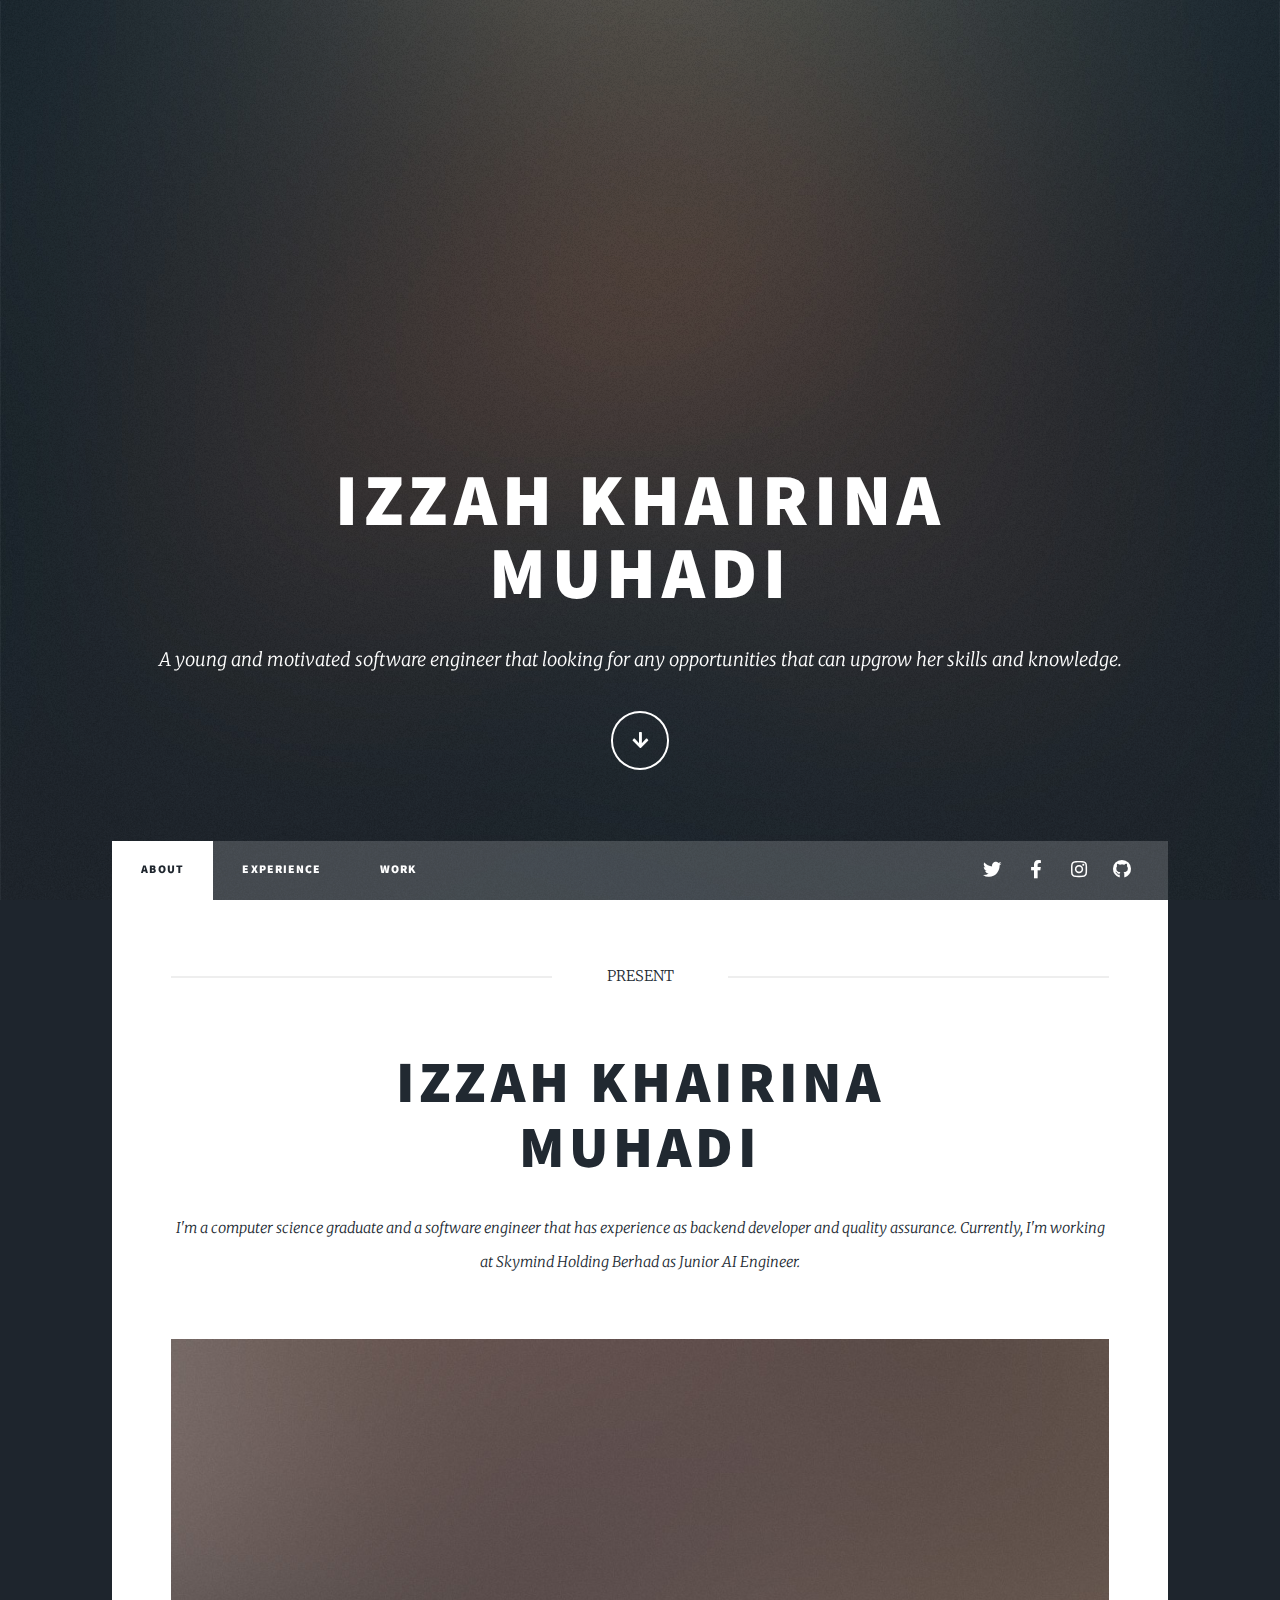
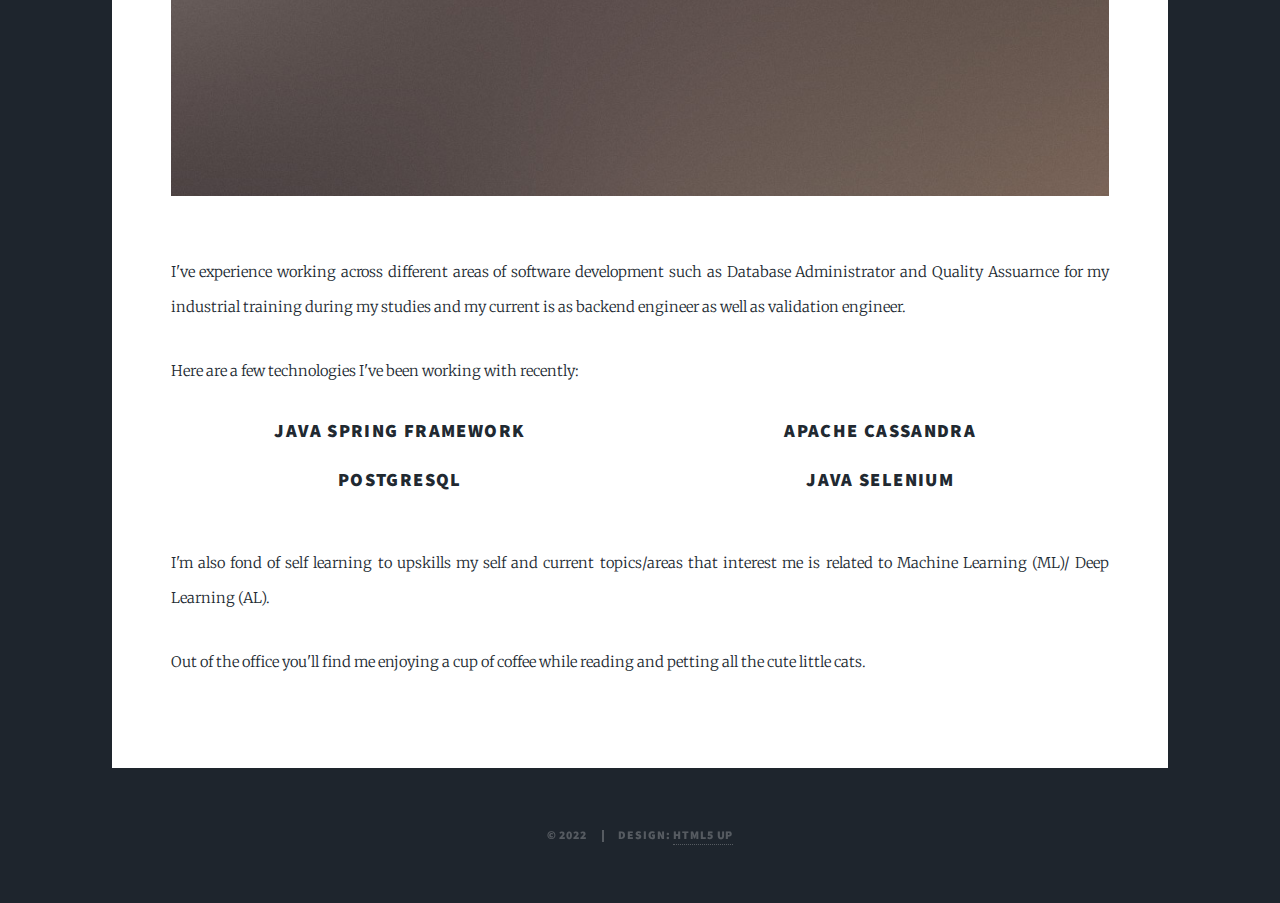
==== index.html @ 68023bc4 "Initial commit" ====
<!DOCTYPE HTML>
<!--
	Massively by HTML5 UP
	html5up.net | @ajlkn
	Free for personal and commercial use under the CCA 3.0 license (html5up.net/license)
-->
<html>
	<head>
		<title>Massively by HTML5 UP</title>
		<meta charset="utf-8" />
		<meta name="viewport" content="width=device-width, initial-scale=1, user-scalable=no" />
		<link rel="stylesheet" href="assets/css/main.css" />
		<noscript><link rel="stylesheet" href="assets/css/noscript.css" /></noscript>
	</head>
	<body class="is-preload">

		<!-- Wrapper -->
			<div id="wrapper" class="fade-in">

				<!-- Intro -->
					<div id="intro">
						<h1>Izzah Khairina<br />
						Muhadi</h1>
						<p>A young and motivated software engineer that looking for any opportunities that can upgrow her skills and knowledge.</p>
						<ul class="actions">
							<li><a href="#header" class="button icon solid solo fa-arrow-down scrolly">Continue</a></li>
						</ul>
					</div>

				<!-- Header -->
					<header id="header">
						<a href="index.html" class="logo">ABOUT ME</a>
					</header>

				<!-- Nav -->
					<nav id="nav">
						<ul class="links">
							<li class="active"><a href="index.html">ABOUT</a></li>
							<li><a href="generic.html">EXPERIENCE</a></li>
							<li><a href="elements.html">WORK</a></li>
						</ul>
						<ul class="icons">
							<li><a href="#" class="icon brands fa-twitter"><span class="label">Twitter</span></a></li>
							<li><a href="#" class="icon brands fa-facebook-f"><span class="label">Facebook</span></a></li>
							<li><a href="#" class="icon brands fa-instagram"><span class="label">Instagram</span></a></li>
							<li><a href="#" class="icon brands fa-github"><span class="label">GitHub</span></a></li>
						</ul>
					</nav>

				<!-- Main -->
					<div id="main">

						<!-- Featured Post -->
							<article class="post featured">
								<header class="major">
									<span class="date">PRESENT</span>
									<h2><a href="#">Izzah Khairina<br />
									Muhadi</a></h2>
									<p>I'm a computer science graduate and a software engineer that has experience as backend developer and quality assurance. Currently, 
										I'm working at Skymind Holding Berhad as Junior AI Engineer.</p>
								</header>
								<a href="#" class="image main"><img src="images/pic01.jpg" alt="" /></a>
								<p>I've experience working across different areas of software development such as Database Administrator and Quality Assuarnce for my industrial training during my studies and my current is as backend engineer as well as 
									validation engineer. </p>
								<p>Here are a few technologies I've been working with recently:
									<div class="row">
										<div class="col-6 col-12-small">
											<h3>Java Spring Framework</h3>											
											<h3>PostgreSql</h3>
										</div>
										<div class="col-6 col-12-small">
											<h3>Apache Cassandra</h3>					
											<h3>Java Selenium</h3>
										</div>
									</div>
									
								</p>
								<p>I'm also fond of self learning to upskills my self and current topics/areas that interest me is related to Machine Learning (ML)/ Deep Learning (AL).</p>
								<p>Out of the office you'll find me enjoying a cup of coffee while reading and petting all the cute little cats.</p>
								<!-- <ul class="actions special">
									<li><a href="#" class="button large">Full Story</a></li>
								</ul> -->
							</article>

						<!-- Posts -->
							<!-- <section class="posts">
								<article>
									<header>
										<span class="date">April 24, 2017</span>
										<h2><a href="#">Sed magna<br />
										ipsum faucibus</a></h2>
									</header>
									<a href="#" class="image fit"><img src="images/pic02.jpg" alt="" /></a>
									<p>Donec eget ex magna. Interdum et malesuada fames ac ante ipsum primis in faucibus. Pellentesque venenatis dolor imperdiet dolor mattis sagittis magna etiam.</p>
									<ul class="actions special">
										<li><a href="#" class="button">Full Story</a></li>
									</ul>
								</article>
								<article>
									<header>
										<span class="date">April 22, 2017</span>
										<h2><a href="#">Primis eget<br />
										imperdiet lorem</a></h2>
									</header>
									<a href="#" class="image fit"><img src="images/pic03.jpg" alt="" /></a>
									<p>Donec eget ex magna. Interdum et malesuada fames ac ante ipsum primis in faucibus. Pellentesque venenatis dolor imperdiet dolor mattis sagittis magna etiam.</p>
									<ul class="actions special">
										<li><a href="#" class="button">Full Story</a></li>
									</ul>
								</article>
								<article>
									<header>
										<span class="date">April 18, 2017</span>
										<h2><a href="#">Ante mattis<br />
										interdum dolor</a></h2>
									</header>
									<a href="#" class="image fit"><img src="images/pic04.jpg" alt="" /></a>
									<p>Donec eget ex magna. Interdum et malesuada fames ac ante ipsum primis in faucibus. Pellentesque venenatis dolor imperdiet dolor mattis sagittis magna etiam.</p>
									<ul class="actions special">
										<li><a href="#" class="button">Full Story</a></li>
									</ul>
								</article>
								<article>
									<header>
										<span class="date">April 14, 2017</span>
										<h2><a href="#">Tempus sed<br />
										nulla imperdiet</a></h2>
									</header>
									<a href="#" class="image fit"><img src="images/pic05.jpg" alt="" /></a>
									<p>Donec eget ex magna. Interdum et malesuada fames ac ante ipsum primis in faucibus. Pellentesque venenatis dolor imperdiet dolor mattis sagittis magna etiam.</p>
									<ul class="actions special">
										<li><a href="#" class="button">Full Story</a></li>
									</ul>
								</article>
								<article>
									<header>
										<span class="date">April 11, 2017</span>
										<h2><a href="#">Odio magna<br />
										sed consectetur</a></h2>
									</header>
									<a href="#" class="image fit"><img src="images/pic06.jpg" alt="" /></a>
									<p>Donec eget ex magna. Interdum et malesuada fames ac ante ipsum primis in faucibus. Pellentesque venenatis dolor imperdiet dolor mattis sagittis magna etiam.</p>
									<ul class="actions special">
										<li><a href="#" class="button">Full Story</a></li>
									</ul>
								</article>
								<article>
									<header>
										<span class="date">April 7, 2017</span>
										<h2><a href="#">Augue lorem<br />
										primis vestibulum</a></h2>
									</header>
									<a href="#" class="image fit"><img src="images/pic07.jpg" alt="" /></a>
									<p>Donec eget ex magna. Interdum et malesuada fames ac ante ipsum primis in faucibus. Pellentesque venenatis dolor imperdiet dolor mattis sagittis magna etiam.</p>
									<ul class="actions special">
										<li><a href="#" class="button">Full Story</a></li>
									</ul>
								</article>
							</section> -->

							

					</div>

				<!-- Footer -->
					<!-- <footer id="footer">
						<section>
							<form method="post" action="#">
								<div class="fields">
									<div class="field">
										<label for="name">Name</label>
										<input type="text" name="name" id="name" />
									</div>
									<div class="field">
										<label for="email">Email</label>
										<input type="text" name="email" id="email" />
									</div>
									<div class="field">
										<label for="message">Message</label>
										<textarea name="message" id="message" rows="3"></textarea>
									</div>
								</div>
								<ul class="actions">
									<li><input type="submit" value="Send Message" /></li>
								</ul>
							</form>
						</section>
						<section class="split contact">
							<section class="alt">
								<h3>Address</h3>
								<p>1234 Somewhere Road #87257<br />
								Nashville, TN 00000-0000</p>
							</section>
							<section>
								<h3>Phone</h3>
								<p><a href="#">(000) 000-0000</a></p>
							</section>
							<section>
								<h3>Email</h3>
								<p><a href="#">info@untitled.tld</a></p>
							</section>
							<section>
								<h3>Social</h3>
								<ul class="icons alt">
									<li><a href="#" class="icon brands alt fa-twitter"><span class="label">Twitter</span></a></li>
									<li><a href="#" class="icon brands alt fa-facebook-f"><span class="label">Facebook</span></a></li>
									<li><a href="#" class="icon brands alt fa-instagram"><span class="label">Instagram</span></a></li>
									<li><a href="#" class="icon brands alt fa-github"><span class="label">GitHub</span></a></li>
								</ul>
							</section>
						</section>
					</footer> -->

				<!-- Copyright -->
					<div id="copyright">
						<ul><li>&copy; 2022</li><li>Design: <a href="https://html5up.net">HTML5 UP</a></li></ul>
					</div>

			</div>

		<!-- Scripts -->
			<script src="assets/js/jquery.min.js"></script>
			<script src="assets/js/jquery.scrollex.min.js"></script>
			<script src="assets/js/jquery.scrolly.min.js"></script>
			<script src="assets/js/browser.min.js"></script>
			<script src="assets/js/breakpoints.min.js"></script>
			<script src="assets/js/util.js"></script>
			<script src="assets/js/main.js"></script>

	</body>
</html>
---- assets/css/main.css ----
@import url(fontawesome-all.min.css);
@import url("https://fonts.googleapis.com/css?family=Merriweather:300,700,300italic,700italic|Source+Sans+Pro:900");

/*
	Massively by HTML5 UP
	html5up.net | @ajlkn
	Free for personal and commercial use under the CCA 3.0 license (html5up.net/license)
*/

html, body, div, span, applet, object,
iframe, h1, h2, h3, h4, h5, h6, p, blockquote,
pre, a, abbr, acronym, address, big, cite,
code, del, dfn, em, img, ins, kbd, q, s, samp,
small, strike, strong, sub, sup, tt, var, b,
u, i, center, dl, dt, dd, ol, ul, li, fieldset,
form, label, legend, table, caption, tbody,
tfoot, thead, tr, th, td, article, aside,
canvas, details, embed, figure, figcaption,
footer, header, hgroup, menu, nav, output, ruby,
section, summary, time, mark, audio, video {
	margin: 0;
	padding: 0;
	border: 0;
	font-size: 100%;
	font: inherit;
	vertical-align: baseline;}

article, aside, details, figcaption, figure,
footer, header, hgroup, menu, nav, section {
	display: block;}

body {
	line-height: 1;
}

ol, ul {
	list-style: none;
}

blockquote, q {
	quotes: none;
}

	blockquote:before, blockquote:after, q:before, q:after {
		content: '';
		content: none;
	}

table {
	border-collapse: collapse;
	border-spacing: 0;
}

body {
	-webkit-text-size-adjust: none;
}

mark {
	background-color: transparent;
	color: inherit;
}

input::-moz-focus-inner {
	border: 0;
	padding: 0;
}

input, select, textarea {
	-moz-appearance: none;
	-webkit-appearance: none;
	-ms-appearance: none;
	appearance: none;
}

/* Basic */

	@-ms-viewport {
		width: device-width;
	}

	body {
		-ms-overflow-style: scrollbar;
	}

	@media screen and (max-width: 480px) {

		html, body {
			min-width: 320px;
		}

	}

	html {
		box-sizing: border-box;
	}

	*, *:before, *:after {
		box-sizing: inherit;
	}

	body {
		background-color: #1e252d;
	}

		body.is-preload *, body.is-preload *:before, body.is-preload *:after {
			-moz-animation: none !important;
			-webkit-animation: none !important;
			-ms-animation: none !important;
			animation: none !important;
			-moz-transition: none !important;
			-webkit-transition: none !important;
			-ms-transition: none !important;
			transition: none !important;
		}

/* Type */

	html {
		font-size: 16pt;
	}

		@media screen and (max-width: 1680px) {

			html {
				font-size: 12pt;
			}

		}

		@media screen and (max-width: 1280px) {

			html {
				font-size: 11pt;
			}

		}

		@media screen and (max-width: 360px) {

			html {
				font-size: 10pt;
			}

		}

	body {
		color: #212931;
	}

	body, input, select, textarea {
		font-family: "Merriweather", Georgia, serif;
		font-weight: 300;
		font-size: 1rem;
		line-height: 2.375;
	}

	a {
		-moz-transition: color 0.2s ease-in-out, background-color 0.2s ease-in-out, border-color 0.2s ease-in-out, box-shadow 0.2s ease-in-out;
		-webkit-transition: color 0.2s ease-in-out, background-color 0.2s ease-in-out, border-color 0.2s ease-in-out, box-shadow 0.2s ease-in-out;
		-ms-transition: color 0.2s ease-in-out, background-color 0.2s ease-in-out, border-color 0.2s ease-in-out, box-shadow 0.2s ease-in-out;
		transition: color 0.2s ease-in-out, background-color 0.2s ease-in-out, border-color 0.2s ease-in-out, box-shadow 0.2s ease-in-out;
		border-bottom: dotted 1px;
		text-decoration: none;
	}

		a:hover {
			border-bottom-color: transparent;
		}

	strong, b {
		font-weight: 600;
	}

	em, i {
		font-style: italic;
	}

	p {
		text-align: justify;
		margin: 0 0 2rem 0;
	}

	h1, h2, h3, h4, h5, h6 {
		font-family: "Source Sans Pro", Helvetica, sans-serif;
		font-weight: 900;
		line-height: 1.5;
		letter-spacing: 0.075em;
		text-transform: uppercase;
		margin: 0 0 1rem 0;
	}

		h1 a, h2 a, h3 a, h4 a, h5 a, h6 a {
			border-bottom: 0;
			color: inherit;
			text-decoration: none;
		}

	h1 {
		font-size: 4rem;
		line-height: 1.1;
		margin: 0 0 2rem 0;
	}

	h2 {
		font-size: 1.75rem;
		line-height: 1.3;
		margin: 0 0 1.5rem 0;
	}

	h3 {
		font-size: 1.25rem;
		margin: 0 0 1.5rem 0;
	}

	h4 {
		font-size: 1rem;
	}

	h5 {
		font-size: 0.9rem;
	}

	h6 {
		font-size: 0.8rem;
	}

	sub {
		font-size: 0.8rem;
		position: relative;
		top: 0.5rem;
	}

	sup {
		font-size: 0.8rem;
		position: relative;
		top: -0.5rem;
	}

	blockquote {
		border-left: solid 4px;
		font-style: italic;
		margin: 0 0 2rem 0;
		padding: 0.5rem 0 0.5rem 2rem;
	}

	code {
		border: solid 2px;
		font-family: "Courier New", monospace;
		font-size: 0.9rem;
		margin: 0 0.25rem;
		padding: 0.25rem 0.65rem;
	}

	pre {
		-webkit-overflow-scrolling: touch;
		font-family: "Courier New", monospace;
		font-size: 0.9rem;
		margin: 0 0 2rem 0;
	}

		pre code {
			display: block;
			line-height: 1.75;
			padding: 1rem 1.5rem;
			overflow-x: auto;
		}

	hr {
		border: 0;
		border-bottom: solid 2px;
		margin: 3rem 0;
	}

		hr.major {
			margin: 5rem 0;
		}

	.align-left {
		text-align: left;
	}

	.align-center {
		text-align: center;
	}

	.align-right {
		text-align: right;
	}

	input, select, textarea {
		color: #212931;
	}

	a {
		color: #212931;
		border-bottom-color: rgba(33, 41, 49, 0.5);
	}

		a:hover {
			border-bottom-color: transparent;
			color: #18bfef !important;
		}

	strong, b {
		color: #212931;
	}

	h1, h2, h3, h4, h5, h6 {
		color: #212931;
	}

	blockquote {
		border-left-color: #eeeeee;
	}

	code {
		background: rgba(220, 220, 220, 0.25);
		border-color: #eeeeee;
	}

	hr {
		border-bottom-color: #eeeeee;
	}

/* Row */

	.row {
		display: flex;
		flex-wrap: wrap;
		box-sizing: border-box;
		align-items: stretch;
	}

		.row > * {
			box-sizing: border-box;
		}

		.row.gtr-uniform > * > :last-child {
			margin-bottom: 0;
		}

		.row.aln-left {
			justify-content: flex-start;
		}

		.row.aln-center {
			justify-content: center;
		}

		.row.aln-right {
			justify-content: flex-end;
		}

		.row.aln-top {
			align-items: flex-start;
		}

		.row.aln-middle {
			align-items: center;
		}

		.row.aln-bottom {
			align-items: flex-end;
		}

		.row > .imp {
			order: -1;
		}

		.row > .col-1 {
			width: 8.33333%;
		}

		.row > .off-1 {
			margin-left: 8.33333%;
		}

		.row > .col-2 {
			width: 16.66667%;
		}

		.row > .off-2 {
			margin-left: 16.66667%;
		}

		.row > .col-3 {
			width: 25%;
		}

		.row > .off-3 {
			margin-left: 25%;
		}

		.row > .col-4 {
			width: 33.33333%;
		}

		.row > .off-4 {
			margin-left: 33.33333%;
		}

		.row > .col-5 {
			width: 41.66667%;
		}

		.row > .off-5 {
			margin-left: 41.66667%;
		}

		.row > .col-6 {
			width: 50%;
		}

		.row > .off-6 {
			margin-left: 50%;
		}

		.row > .col-7 {
			width: 58.33333%;
		}

		.row > .off-7 {
			margin-left: 58.33333%;
		}

		.row > .col-8 {
			width: 66.66667%;
		}

		.row > .off-8 {
			margin-left: 66.66667%;
		}

		.row > .col-9 {
			width: 75%;
		}

		.row > .off-9 {
			margin-left: 75%;
		}

		.row > .col-10 {
			width: 83.33333%;
		}

		.row > .off-10 {
			margin-left: 83.33333%;
		}

		.row > .col-11 {
			width: 91.66667%;
		}

		.row > .off-11 {
			margin-left: 91.66667%;
		}

		.row > .col-12 {
			width: 100%;
		}

		.row > .off-12 {
			margin-left: 100%;
		}

		.row.gtr-0 {
			margin-top: 0;
			margin-left: 0rem;
		}

			.row.gtr-0 > * {
				padding: 0 0 0 0rem;
			}

			.row.gtr-0.gtr-uniform {
				margin-top: 0rem;
			}

				.row.gtr-0.gtr-uniform > * {
					padding-top: 0rem;
				}

		.row.gtr-25 {
			margin-top: 0;
			margin-left: -0.375rem;
		}

			.row.gtr-25 > * {
				padding: 0 0 0 0.375rem;
			}

			.row.gtr-25.gtr-uniform {
				margin-top: -0.375rem;
			}

				.row.gtr-25.gtr-uniform > * {
					padding-top: 0.375rem;
				}

		.row.gtr-50 {
			margin-top: 0;
			margin-left: -0.75rem;
		}

			.row.gtr-50 > * {
				padding: 0 0 0 0.75rem;
			}

			.row.gtr-50.gtr-uniform {
				margin-top: -0.75rem;
			}

				.row.gtr-50.gtr-uniform > * {
					padding-top: 0.75rem;
				}

		.row {
			margin-top: 0;
			margin-left: -1.5rem;
		}

			.row > * {
				padding: 0 0 0 1.5rem;
			}

			.row.gtr-uniform {
				margin-top: -1.5rem;
			}

				.row.gtr-uniform > * {
					padding-top: 1.5rem;
				}

		.row.gtr-150 {
			margin-top: 0;
			margin-left: -2.25rem;
		}

			.row.gtr-150 > * {
				padding: 0 0 0 2.25rem;
			}

			.row.gtr-150.gtr-uniform {
				margin-top: -2.25rem;
			}

				.row.gtr-150.gtr-uniform > * {
					padding-top: 2.25rem;
				}

		.row.gtr-200 {
			margin-top: 0;
			margin-left: -3rem;
		}

			.row.gtr-200 > * {
				padding: 0 0 0 3rem;
			}

			.row.gtr-200.gtr-uniform {
				margin-top: -3rem;
			}

				.row.gtr-200.gtr-uniform > * {
					padding-top: 3rem;
				}

		@media screen and (max-width: 1680px) {

			.row {
				display: flex;
				flex-wrap: wrap;
				box-sizing: border-box;
				align-items: stretch;
			}

				.row > * {
					box-sizing: border-box;
				}

				.row.gtr-uniform > * > :last-child {
					margin-bottom: 0;
				}

				.row.aln-left {
					justify-content: flex-start;
				}

				.row.aln-center {
					justify-content: center;
				}

				.row.aln-right {
					justify-content: flex-end;
				}

				.row.aln-top {
					align-items: flex-start;
				}

				.row.aln-middle {
					align-items: center;
				}

				.row.aln-bottom {
					align-items: flex-end;
				}

				.row > .imp-xlarge {
					order: -1;
				}

				.row > .col-1-xlarge {
					width: 8.33333%;
				}

				.row > .off-1-xlarge {
					margin-left: 8.33333%;
				}

				.row > .col-2-xlarge {
					width: 16.66667%;
				}

				.row > .off-2-xlarge {
					margin-left: 16.66667%;
				}

				.row > .col-3-xlarge {
					width: 25%;
				}

				.row > .off-3-xlarge {
					margin-left: 25%;
				}

				.row > .col-4-xlarge {
					width: 33.33333%;
				}

				.row > .off-4-xlarge {
					margin-left: 33.33333%;
				}

				.row > .col-5-xlarge {
					width: 41.66667%;
				}

				.row > .off-5-xlarge {
					margin-left: 41.66667%;
				}

				.row > .col-6-xlarge {
					width: 50%;
				}

				.row > .off-6-xlarge {
					margin-left: 50%;
				}

				.row > .col-7-xlarge {
					width: 58.33333%;
				}

				.row > .off-7-xlarge {
					margin-left: 58.33333%;
				}

				.row > .col-8-xlarge {
					width: 66.66667%;
				}

				.row > .off-8-xlarge {
					margin-left: 66.66667%;
				}

				.row > .col-9-xlarge {
					width: 75%;
				}

				.row > .off-9-xlarge {
					margin-left: 75%;
				}

				.row > .col-10-xlarge {
					width: 83.33333%;
				}

				.row > .off-10-xlarge {
					margin-left: 83.33333%;
				}

				.row > .col-11-xlarge {
					width: 91.66667%;
				}

				.row > .off-11-xlarge {
					margin-left: 91.66667%;
				}

				.row > .col-12-xlarge {
					width: 100%;
				}

				.row > .off-12-xlarge {
					margin-left: 100%;
				}

				.row.gtr-0 {
					margin-top: 0;
					margin-left: 0rem;
				}

					.row.gtr-0 > * {
						padding: 0 0 0 0rem;
					}

					.row.gtr-0.gtr-uniform {
						margin-top: 0rem;
					}

						.row.gtr-0.gtr-uniform > * {
							padding-top: 0rem;
						}

				.row.gtr-25 {
					margin-top: 0;
					margin-left: -0.375rem;
				}

					.row.gtr-25 > * {
						padding: 0 0 0 0.375rem;
					}

					.row.gtr-25.gtr-uniform {
						margin-top: -0.375rem;
					}

						.row.gtr-25.gtr-uniform > * {
							padding-top: 0.375rem;
						}

				.row.gtr-50 {
					margin-top: 0;
					margin-left: -0.75rem;
				}

					.row.gtr-50 > * {
						padding: 0 0 0 0.75rem;
					}

					.row.gtr-50.gtr-uniform {
						margin-top: -0.75rem;
					}

						.row.gtr-50.gtr-uniform > * {
							padding-top: 0.75rem;
						}

				.row {
					margin-top: 0;
					margin-left: -1.5rem;
				}

					.row > * {
						padding: 0 0 0 1.5rem;
					}

					.row.gtr-uniform {
						margin-top: -1.5rem;
					}

						.row.gtr-uniform > * {
							padding-top: 1.5rem;
						}

				.row.gtr-150 {
					margin-top: 0;
					margin-left: -2.25rem;
				}

					.row.gtr-150 > * {
						padding: 0 0 0 2.25rem;
					}

					.row.gtr-150.gtr-uniform {
						margin-top: -2.25rem;
					}

						.row.gtr-150.gtr-uniform > * {
							padding-top: 2.25rem;
						}

				.row.gtr-200 {
					margin-top: 0;
					margin-left: -3rem;
				}

					.row.gtr-200 > * {
						padding: 0 0 0 3rem;
					}

					.row.gtr-200.gtr-uniform {
						margin-top: -3rem;
					}

						.row.gtr-200.gtr-uniform > * {
							padding-top: 3rem;
						}

		}

		@media screen and (max-width: 1280px) {

			.row {
				display: flex;
				flex-wrap: wrap;
				box-sizing: border-box;
				align-items: stretch;
			}

				.row > * {
					box-sizing: border-box;
				}

				.row.gtr-uniform > * > :last-child {
					margin-bottom: 0;
				}

				.row.aln-left {
					justify-content: flex-start;
				}

				.row.aln-center {
					justify-content: center;
				}

				.row.aln-right {
					justify-content: flex-end;
				}

				.row.aln-top {
					align-items: flex-start;
				}

				.row.aln-middle {
					align-items: center;
				}

				.row.aln-bottom {
					align-items: flex-end;
				}

				.row > .imp-large {
					order: -1;
				}

				.row > .col-1-large {
					width: 8.33333%;
				}

				.row > .off-1-large {
					margin-left: 8.33333%;
				}

				.row > .col-2-large {
					width: 16.66667%;
				}

				.row > .off-2-large {
					margin-left: 16.66667%;
				}

				.row > .col-3-large {
					width: 25%;
				}

				.row > .off-3-large {
					margin-left: 25%;
				}

				.row > .col-4-large {
					width: 33.33333%;
				}

				.row > .off-4-large {
					margin-left: 33.33333%;
				}

				.row > .col-5-large {
					width: 41.66667%;
				}

				.row > .off-5-large {
					margin-left: 41.66667%;
				}

				.row > .col-6-large {
					width: 50%;
				}

				.row > .off-6-large {
					margin-left: 50%;
				}

				.row > .col-7-large {
					width: 58.33333%;
				}

				.row > .off-7-large {
					margin-left: 58.33333%;
				}

				.row > .col-8-large {
					width: 66.66667%;
				}

				.row > .off-8-large {
					margin-left: 66.66667%;
				}

				.row > .col-9-large {
					width: 75%;
				}

				.row > .off-9-large {
					margin-left: 75%;
				}

				.row > .col-10-large {
					width: 83.33333%;
				}

				.row > .off-10-large {
					margin-left: 83.33333%;
				}

				.row > .col-11-large {
					width: 91.66667%;
				}

				.row > .off-11-large {
					margin-left: 91.66667%;
				}

				.row > .col-12-large {
					width: 100%;
				}

				.row > .off-12-large {
					margin-left: 100%;
				}

				.row.gtr-0 {
					margin-top: 0;
					margin-left: 0rem;
				}

					.row.gtr-0 > * {
						padding: 0 0 0 0rem;
					}

					.row.gtr-0.gtr-uniform {
						margin-top: 0rem;
					}

						.row.gtr-0.gtr-uniform > * {
							padding-top: 0rem;
						}

				.row.gtr-25 {
					margin-top: 0;
					margin-left: -0.375rem;
				}

					.row.gtr-25 > * {
						padding: 0 0 0 0.375rem;
					}

					.row.gtr-25.gtr-uniform {
						margin-top: -0.375rem;
					}

						.row.gtr-25.gtr-uniform > * {
							padding-top: 0.375rem;
						}

				.row.gtr-50 {
					margin-top: 0;
					margin-left: -0.75rem;
				}

					.row.gtr-50 > * {
						padding: 0 0 0 0.75rem;
					}

					.row.gtr-50.gtr-uniform {
						margin-top: -0.75rem;
					}

						.row.gtr-50.gtr-uniform > * {
							padding-top: 0.75rem;
						}

				.row {
					margin-top: 0;
					margin-left: -1.5rem;
				}

					.row > * {
						padding: 0 0 0 1.5rem;
					}

					.row.gtr-uniform {
						margin-top: -1.5rem;
					}

						.row.gtr-uniform > * {
							padding-top: 1.5rem;
						}

				.row.gtr-150 {
					margin-top: 0;
					margin-left: -2.25rem;
				}

					.row.gtr-150 > * {
						padding: 0 0 0 2.25rem;
					}

					.row.gtr-150.gtr-uniform {
						margin-top: -2.25rem;
					}

						.row.gtr-150.gtr-uniform > * {
							padding-top: 2.25rem;
						}

				.row.gtr-200 {
					margin-top: 0;
					margin-left: -3rem;
				}

					.row.gtr-200 > * {
						padding: 0 0 0 3rem;
					}

					.row.gtr-200.gtr-uniform {
						margin-top: -3rem;
					}

						.row.gtr-200.gtr-uniform > * {
							padding-top: 3rem;
						}

		}

		@media screen and (max-width: 980px) {

			.row {
				display: flex;
				flex-wrap: wrap;
				box-sizing: border-box;
				align-items: stretch;
			}

				.row > * {
					box-sizing: border-box;
				}

				.row.gtr-uniform > * > :last-child {
					margin-bottom: 0;
				}

				.row.aln-left {
					justify-content: flex-start;
				}

				.row.aln-center {
					justify-content: center;
				}

				.row.aln-right {
					justify-content: flex-end;
				}

				.row.aln-top {
					align-items: flex-start;
				}

				.row.aln-middle {
					align-items: center;
				}

				.row.aln-bottom {
					align-items: flex-end;
				}

				.row > .imp-medium {
					order: -1;
				}

				.row > .col-1-medium {
					width: 8.33333%;
				}

				.row > .off-1-medium {
					margin-left: 8.33333%;
				}

				.row > .col-2-medium {
					width: 16.66667%;
				}

				.row > .off-2-medium {
					margin-left: 16.66667%;
				}

				.row > .col-3-medium {
					width: 25%;
				}

				.row > .off-3-medium {
					margin-left: 25%;
				}

				.row > .col-4-medium {
					width: 33.33333%;
				}

				.row > .off-4-medium {
					margin-left: 33.33333%;
				}

				.row > .col-5-medium {
					width: 41.66667%;
				}

				.row > .off-5-medium {
					margin-left: 41.66667%;
				}

				.row > .col-6-medium {
					width: 50%;
				}

				.row > .off-6-medium {
					margin-left: 50%;
				}

				.row > .col-7-medium {
					width: 58.33333%;
				}

				.row > .off-7-medium {
					margin-left: 58.33333%;
				}

				.row > .col-8-medium {
					width: 66.66667%;
				}

				.row > .off-8-medium {
					margin-left: 66.66667%;
				}

				.row > .col-9-medium {
					width: 75%;
				}

				.row > .off-9-medium {
					margin-left: 75%;
				}

				.row > .col-10-medium {
					width: 83.33333%;
				}

				.row > .off-10-medium {
					margin-left: 83.33333%;
				}

				.row > .col-11-medium {
					width: 91.66667%;
				}

				.row > .off-11-medium {
					margin-left: 91.66667%;
				}

				.row > .col-12-medium {
					width: 100%;
				}

				.row > .off-12-medium {
					margin-left: 100%;
				}

				.row.gtr-0 {
					margin-top: 0;
					margin-left: 0rem;
				}

					.row.gtr-0 > * {
						padding: 0 0 0 0rem;
					}

					.row.gtr-0.gtr-uniform {
						margin-top: 0rem;
					}

						.row.gtr-0.gtr-uniform > * {
							padding-top: 0rem;
						}

				.row.gtr-25 {
					margin-top: 0;
					margin-left: -0.375rem;
				}

					.row.gtr-25 > * {
						padding: 0 0 0 0.375rem;
					}

					.row.gtr-25.gtr-uniform {
						margin-top: -0.375rem;
					}

						.row.gtr-25.gtr-uniform > * {
							padding-top: 0.375rem;
						}

				.row.gtr-50 {
					margin-top: 0;
					margin-left: -0.75rem;
				}

					.row.gtr-50 > * {
						padding: 0 0 0 0.75rem;
					}

					.row.gtr-50.gtr-uniform {
						margin-top: -0.75rem;
					}

						.row.gtr-50.gtr-uniform > * {
							padding-top: 0.75rem;
						}

				.row {
					margin-top: 0;
					margin-left: -1.5rem;
				}

					.row > * {
						padding: 0 0 0 1.5rem;
					}

					.row.gtr-uniform {
						margin-top: -1.5rem;
					}

						.row.gtr-uniform > * {
							padding-top: 1.5rem;
						}

				.row.gtr-150 {
					margin-top: 0;
					margin-left: -2.25rem;
				}

					.row.gtr-150 > * {
						padding: 0 0 0 2.25rem;
					}

					.row.gtr-150.gtr-uniform {
						margin-top: -2.25rem;
					}

						.row.gtr-150.gtr-uniform > * {
							padding-top: 2.25rem;
						}

				.row.gtr-200 {
					margin-top: 0;
					margin-left: -3rem;
				}

					.row.gtr-200 > * {
						padding: 0 0 0 3rem;
					}

					.row.gtr-200.gtr-uniform {
						margin-top: -3rem;
					}

						.row.gtr-200.gtr-uniform > * {
							padding-top: 3rem;
						}

		}

		@media screen and (max-width: 736px) {

			.row {
				display: flex;
				flex-wrap: wrap;
				box-sizing: border-box;
				align-items: stretch;
			}

				.row > * {
					box-sizing: border-box;
				}

				.row.gtr-uniform > * > :last-child {
					margin-bottom: 0;
				}

				.row.aln-left {
					justify-content: flex-start;
				}

				.row.aln-center {
					justify-content: center;
				}

				.row.aln-right {
					justify-content: flex-end;
				}

				.row.aln-top {
					align-items: flex-start;
				}

				.row.aln-middle {
					align-items: center;
				}

				.row.aln-bottom {
					align-items: flex-end;
				}

				.row > .imp-small {
					order: -1;
				}

				.row > .col-1-small {
					width: 8.33333%;
				}

				.row > .off-1-small {
					margin-left: 8.33333%;
				}

				.row > .col-2-small {
					width: 16.66667%;
				}

				.row > .off-2-small {
					margin-left: 16.66667%;
				}

				.row > .col-3-small {
					width: 25%;
				}

				.row > .off-3-small {
					margin-left: 25%;
				}

				.row > .col-4-small {
					width: 33.33333%;
				}

				.row > .off-4-small {
					margin-left: 33.33333%;
				}

				.row > .col-5-small {
					width: 41.66667%;
				}

				.row > .off-5-small {
					margin-left: 41.66667%;
				}

				.row > .col-6-small {
					width: 50%;
				}

				.row > .off-6-small {
					margin-left: 50%;
				}

				.row > .col-7-small {
					width: 58.33333%;
				}

				.row > .off-7-small {
					margin-left: 58.33333%;
				}

				.row > .col-8-small {
					width: 66.66667%;
				}

				.row > .off-8-small {
					margin-left: 66.66667%;
				}

				.row > .col-9-small {
					width: 75%;
				}

				.row > .off-9-small {
					margin-left: 75%;
				}

				.row > .col-10-small {
					width: 83.33333%;
				}

				.row > .off-10-small {
					margin-left: 83.33333%;
				}

				.row > .col-11-small {
					width: 91.66667%;
				}

				.row > .off-11-small {
					margin-left: 91.66667%;
				}

				.row > .col-12-small {
					width: 100%;
				}

				.row > .off-12-small {
					margin-left: 100%;
				}

				.row.gtr-0 {
					margin-top: 0;
					margin-left: 0rem;
				}

					.row.gtr-0 > * {
						padding: 0 0 0 0rem;
					}

					.row.gtr-0.gtr-uniform {
						margin-top: 0rem;
					}

						.row.gtr-0.gtr-uniform > * {
							padding-top: 0rem;
						}

				.row.gtr-25 {
					margin-top: 0;
					margin-left: -0.375rem;
				}

					.row.gtr-25 > * {
						padding: 0 0 0 0.375rem;
					}

					.row.gtr-25.gtr-uniform {
						margin-top: -0.375rem;
					}

						.row.gtr-25.gtr-uniform > * {
							padding-top: 0.375rem;
						}

				.row.gtr-50 {
					margin-top: 0;
					margin-left: -0.75rem;
				}

					.row.gtr-50 > * {
						padding: 0 0 0 0.75rem;
					}

					.row.gtr-50.gtr-uniform {
						margin-top: -0.75rem;
					}

						.row.gtr-50.gtr-uniform > * {
							padding-top: 0.75rem;
						}

				.row {
					margin-top: 0;
					margin-left: -1.5rem;
				}

					.row > * {
						padding: 0 0 0 1.5rem;
					}

					.row.gtr-uniform {
						margin-top: -1.5rem;
					}

						.row.gtr-uniform > * {
							padding-top: 1.5rem;
						}

				.row.gtr-150 {
					margin-top: 0;
					margin-left: -2.25rem;
				}

					.row.gtr-150 > * {
						padding: 0 0 0 2.25rem;
					}

					.row.gtr-150.gtr-uniform {
						margin-top: -2.25rem;
					}

						.row.gtr-150.gtr-uniform > * {
							padding-top: 2.25rem;
						}

				.row.gtr-200 {
					margin-top: 0;
					margin-left: -3rem;
				}

					.row.gtr-200 > * {
						padding: 0 0 0 3rem;
					}

					.row.gtr-200.gtr-uniform {
						margin-top: -3rem;
					}

						.row.gtr-200.gtr-uniform > * {
							padding-top: 3rem;
						}

		}

		@media screen and (max-width: 480px) {

			.row {
				display: flex;
				flex-wrap: wrap;
				box-sizing: border-box;
				align-items: stretch;
			}

				.row > * {
					box-sizing: border-box;
				}

				.row.gtr-uniform > * > :last-child {
					margin-bottom: 0;
				}

				.row.aln-left {
					justify-content: flex-start;
				}

				.row.aln-center {
					justify-content: center;
				}

				.row.aln-right {
					justify-content: flex-end;
				}

				.row.aln-top {
					align-items: flex-start;
				}

				.row.aln-middle {
					align-items: center;
				}

				.row.aln-bottom {
					align-items: flex-end;
				}

				.row > .imp-xsmall {
					order: -1;
				}

				.row > .col-1-xsmall {
					width: 8.33333%;
				}

				.row > .off-1-xsmall {
					margin-left: 8.33333%;
				}

				.row > .col-2-xsmall {
					width: 16.66667%;
				}

				.row > .off-2-xsmall {
					margin-left: 16.66667%;
				}

				.row > .col-3-xsmall {
					width: 25%;
				}

				.row > .off-3-xsmall {
					margin-left: 25%;
				}

				.row > .col-4-xsmall {
					width: 33.33333%;
				}

				.row > .off-4-xsmall {
					margin-left: 33.33333%;
				}

				.row > .col-5-xsmall {
					width: 41.66667%;
				}

				.row > .off-5-xsmall {
					margin-left: 41.66667%;
				}

				.row > .col-6-xsmall {
					width: 50%;
				}

				.row > .off-6-xsmall {
					margin-left: 50%;
				}

				.row > .col-7-xsmall {
					width: 58.33333%;
				}

				.row > .off-7-xsmall {
					margin-left: 58.33333%;
				}

				.row > .col-8-xsmall {
					width: 66.66667%;
				}

				.row > .off-8-xsmall {
					margin-left: 66.66667%;
				}

				.row > .col-9-xsmall {
					width: 75%;
				}

				.row > .off-9-xsmall {
					margin-left: 75%;
				}

				.row > .col-10-xsmall {
					width: 83.33333%;
				}

				.row > .off-10-xsmall {
					margin-left: 83.33333%;
				}

				.row > .col-11-xsmall {
					width: 91.66667%;
				}

				.row > .off-11-xsmall {
					margin-left: 91.66667%;
				}

				.row > .col-12-xsmall {
					width: 100%;
				}

				.row > .off-12-xsmall {
					margin-left: 100%;
				}

				.row.gtr-0 {
					margin-top: 0;
					margin-left: 0rem;
				}

					.row.gtr-0 > * {
						padding: 0 0 0 0rem;
					}

					.row.gtr-0.gtr-uniform {
						margin-top: 0rem;
					}

						.row.gtr-0.gtr-uniform > * {
							padding-top: 0rem;
						}

				.row.gtr-25 {
					margin-top: 0;
					margin-left: -0.375rem;
				}

					.row.gtr-25 > * {
						padding: 0 0 0 0.375rem;
					}

					.row.gtr-25.gtr-uniform {
						margin-top: -0.375rem;
					}

						.row.gtr-25.gtr-uniform > * {
							padding-top: 0.375rem;
						}

				.row.gtr-50 {
					margin-top: 0;
					margin-left: -0.75rem;
				}

					.row.gtr-50 > * {
						padding: 0 0 0 0.75rem;
					}

					.row.gtr-50.gtr-uniform {
						margin-top: -0.75rem;
					}

						.row.gtr-50.gtr-uniform > * {
							padding-top: 0.75rem;
						}

				.row {
					margin-top: 0;
					margin-left: -1.5rem;
				}

					.row > * {
						padding: 0 0 0 1.5rem;
					}

					.row.gtr-uniform {
						margin-top: -1.5rem;
					}

						.row.gtr-uniform > * {
							padding-top: 1.5rem;
						}

				.row.gtr-150 {
					margin-top: 0;
					margin-left: -2.25rem;
				}

					.row.gtr-150 > * {
						padding: 0 0 0 2.25rem;
					}

					.row.gtr-150.gtr-uniform {
						margin-top: -2.25rem;
					}

						.row.gtr-150.gtr-uniform > * {
							padding-top: 2.25rem;
						}

				.row.gtr-200 {
					margin-top: 0;
					margin-left: -3rem;
				}

					.row.gtr-200 > * {
						padding: 0 0 0 3rem;
					}

					.row.gtr-200.gtr-uniform {
						margin-top: -3rem;
					}

						.row.gtr-200.gtr-uniform > * {
							padding-top: 3rem;
						}

		}

		@media screen and (max-width: 360px) {

			.row {
				display: flex;
				flex-wrap: wrap;
				box-sizing: border-box;
				align-items: stretch;
			}

				.row > * {
					box-sizing: border-box;
				}

				.row.gtr-uniform > * > :last-child {
					margin-bottom: 0;
				}

				.row.aln-left {
					justify-content: flex-start;
				}

				.row.aln-center {
					justify-content: center;
				}

				.row.aln-right {
					justify-content: flex-end;
				}

				.row.aln-top {
					align-items: flex-start;
				}

				.row.aln-middle {
					align-items: center;
				}

				.row.aln-bottom {
					align-items: flex-end;
				}

				.row > .imp-xxsmall {
					order: -1;
				}

				.row > .col-1-xxsmall {
					width: 8.33333%;
				}

				.row > .off-1-xxsmall {
					margin-left: 8.33333%;
				}

				.row > .col-2-xxsmall {
					width: 16.66667%;
				}

				.row > .off-2-xxsmall {
					margin-left: 16.66667%;
				}

				.row > .col-3-xxsmall {
					width: 25%;
				}

				.row > .off-3-xxsmall {
					margin-left: 25%;
				}

				.row > .col-4-xxsmall {
					width: 33.33333%;
				}

				.row > .off-4-xxsmall {
					margin-left: 33.33333%;
				}

				.row > .col-5-xxsmall {
					width: 41.66667%;
				}

				.row > .off-5-xxsmall {
					margin-left: 41.66667%;
				}

				.row > .col-6-xxsmall {
					width: 50%;
				}

				.row > .off-6-xxsmall {
					margin-left: 50%;
				}

				.row > .col-7-xxsmall {
					width: 58.33333%;
				}

				.row > .off-7-xxsmall {
					margin-left: 58.33333%;
				}

				.row > .col-8-xxsmall {
					width: 66.66667%;
				}

				.row > .off-8-xxsmall {
					margin-left: 66.66667%;
				}

				.row > .col-9-xxsmall {
					width: 75%;
				}

				.row > .off-9-xxsmall {
					margin-left: 75%;
				}

				.row > .col-10-xxsmall {
					width: 83.33333%;
				}

				.row > .off-10-xxsmall {
					margin-left: 83.33333%;
				}

				.row > .col-11-xxsmall {
					width: 91.66667%;
				}

				.row > .off-11-xxsmall {
					margin-left: 91.66667%;
				}

				.row > .col-12-xxsmall {
					width: 100%;
				}

				.row > .off-12-xxsmall {
					margin-left: 100%;
				}

				.row.gtr-0 {
					margin-top: 0;
					margin-left: 0rem;
				}

					.row.gtr-0 > * {
						padding: 0 0 0 0rem;
					}

					.row.gtr-0.gtr-uniform {
						margin-top: 0rem;
					}

						.row.gtr-0.gtr-uniform > * {
							padding-top: 0rem;
						}

				.row.gtr-25 {
					margin-top: 0;
					margin-left: -0.375rem;
				}

					.row.gtr-25 > * {
						padding: 0 0 0 0.375rem;
					}

					.row.gtr-25.gtr-uniform {
						margin-top: -0.375rem;
					}

						.row.gtr-25.gtr-uniform > * {
							padding-top: 0.375rem;
						}

				.row.gtr-50 {
					margin-top: 0;
					margin-left: -0.75rem;
				}

					.row.gtr-50 > * {
						padding: 0 0 0 0.75rem;
					}

					.row.gtr-50.gtr-uniform {
						margin-top: -0.75rem;
					}

						.row.gtr-50.gtr-uniform > * {
							padding-top: 0.75rem;
						}

				.row {
					margin-top: 0;
					margin-left: -1.5rem;
				}

					.row > * {
						padding: 0 0 0 1.5rem;
					}

					.row.gtr-uniform {
						margin-top: -1.5rem;
					}

						.row.gtr-uniform > * {
							padding-top: 1.5rem;
						}

				.row.gtr-150 {
					margin-top: 0;
					margin-left: -2.25rem;
				}

					.row.gtr-150 > * {
						padding: 0 0 0 2.25rem;
					}

					.row.gtr-150.gtr-uniform {
						margin-top: -2.25rem;
					}

						.row.gtr-150.gtr-uniform > * {
							padding-top: 2.25rem;
						}

				.row.gtr-200 {
					margin-top: 0;
					margin-left: -3rem;
				}

					.row.gtr-200 > * {
						padding: 0 0 0 3rem;
					}

					.row.gtr-200.gtr-uniform {
						margin-top: -3rem;
					}

						.row.gtr-200.gtr-uniform > * {
							padding-top: 3rem;
						}

		}

/* Box */

	.box {
		border: solid 2px;
		margin-bottom: 2rem;
		padding: 1.5rem;
	}

		.box > :last-child,
		.box > :last-child > :last-child,
		.box > :last-child > :last-child > :last-child {
			margin-bottom: 0;
		}

		.box.alt {
			border: 0;
			border-radius: 0;
			padding: 0;
		}

	.box {
		border-color: #eeeeee;
	}

/* Button */

	input[type="submit"],
	input[type="reset"],
	input[type="button"],
	button,
	.button {
		-moz-appearance: none;
		-webkit-appearance: none;
		-ms-appearance: none;
		appearance: none;
		-moz-transition: background-color 0.2s ease-in-out, box-shadow 0.2s ease-in-out, color 0.2s ease-in-out;
		-webkit-transition: background-color 0.2s ease-in-out, box-shadow 0.2s ease-in-out, color 0.2s ease-in-out;
		-ms-transition: background-color 0.2s ease-in-out, box-shadow 0.2s ease-in-out, color 0.2s ease-in-out;
		transition: background-color 0.2s ease-in-out, box-shadow 0.2s ease-in-out, color 0.2s ease-in-out;
		border: 0;
		border-radius: 0;
		cursor: pointer;
		display: inline-block;
		font-family: "Source Sans Pro", Helvetica, sans-serif;
		font-size: 0.8rem;
		font-weight: 900;
		letter-spacing: 0.075em;
		height: 3rem;
		line-height: 3rem;
		padding: 0 2rem;
		text-align: center;
		text-decoration: none;
		text-transform: uppercase;
		white-space: nowrap;
	}

		input[type="submit"].icon:before,
		input[type="reset"].icon:before,
		input[type="button"].icon:before,
		button.icon:before,
		.button.icon:before {
			margin-right: 0.5rem;
		}

		input[type="submit"].icon.solo,
		input[type="reset"].icon.solo,
		input[type="button"].icon.solo,
		button.icon.solo,
		.button.icon.solo {
			position: relative;
			width: 4rem;
			height: 4rem;
			line-height: 4rem;
			border-radius: 4rem;
			text-indent: 4rem;
			overflow: hidden;
			padding: 0;
			white-space: nowrap;
		}

			input[type="submit"].icon.solo:before,
			input[type="reset"].icon.solo:before,
			input[type="button"].icon.solo:before,
			button.icon.solo:before,
			.button.icon.solo:before {
				position: absolute;
				display: block;
				top: 0;
				left: 0;
				width: inherit;
				height: inherit;
				line-height: inherit;
				font-size: 1.25rem;
				margin-right: 0;
				text-align: center;
				text-indent: 0;
			}

		input[type="submit"].fit,
		input[type="reset"].fit,
		input[type="button"].fit,
		button.fit,
		.button.fit {
			width: 100%;
		}

		input[type="submit"].small,
		input[type="reset"].small,
		input[type="button"].small,
		button.small,
		.button.small {
			font-size: 0.7rem;
			height: 2.5rem;
			line-height: 2.5rem;
			padding: 0 1.5rem;
		}

		input[type="submit"].large,
		input[type="reset"].large,
		input[type="button"].large,
		button.large,
		.button.large {
			font-size: 0.9rem;
			height: 3.5rem;
			line-height: 3.5rem;
			padding: 0 2.75rem;
		}

		@media screen and (max-width: 980px) {

			input[type="submit"],
			input[type="reset"],
			input[type="button"],
			button,
			.button {
				font-size: 0.9rem;
				height: 3.25rem;
				line-height: 3.25rem;
			}

				input[type="submit"].large,
				input[type="reset"].large,
				input[type="button"].large,
				button.large,
				.button.large {
					font-size: 1rem;
					height: 3.75rem;
					line-height: 3.75rem;
				}

		}

		input[type="submit"].disabled, input[type="submit"]:disabled,
		input[type="reset"].disabled,
		input[type="reset"]:disabled,
		input[type="button"].disabled,
		input[type="button"]:disabled,
		button.disabled,
		button:disabled,
		.button.disabled,
		.button:disabled {
			pointer-events: none;
			opacity: 0.25;
		}

	input[type="submit"],
	input[type="reset"],
	input[type="button"],
	button,
	.button {
		background-color: transparent;
		box-shadow: inset 0 0 0 2px #212931;
		color: #212931 !important;
	}

		input[type="submit"]:hover,
		input[type="reset"]:hover,
		input[type="button"]:hover,
		button:hover,
		.button:hover {
			box-shadow: inset 0 0 0 2px #18bfef;
			color: #18bfef !important;
		}

		input[type="submit"].primary,
		input[type="reset"].primary,
		input[type="button"].primary,
		button.primary,
		.button.primary {
			background-color: #212931;
			box-shadow: none;
			color: #ffffff !important;
		}

			input[type="submit"].primary:hover,
			input[type="reset"].primary:hover,
			input[type="button"].primary:hover,
			button.primary:hover,
			.button.primary:hover {
				background-color: #18bfef;
			}

/* Form */

	form {
		margin: 0 0 2rem 0;
	}

		form > :last-child {
			margin-bottom: 0;
		}

		form > .fields {
			display: -moz-flex;
			display: -webkit-flex;
			display: -ms-flex;
			display: flex;
			-moz-flex-wrap: wrap;
			-webkit-flex-wrap: wrap;
			-ms-flex-wrap: wrap;
			flex-wrap: wrap;
			width: calc(100% + 3rem);
			margin: -1.5rem 0 2rem -1.5rem;
		}

			form > .fields > .field {
				-moz-flex-grow: 0;
				-webkit-flex-grow: 0;
				-ms-flex-grow: 0;
				flex-grow: 0;
				-moz-flex-shrink: 0;
				-webkit-flex-shrink: 0;
				-ms-flex-shrink: 0;
				flex-shrink: 0;
				padding: 1.5rem 0 0 1.5rem;
				width: calc(100% - 1.5rem);
			}

				form > .fields > .field.half {
					width: calc(50% - 0.75rem);
				}

				form > .fields > .field.third {
					width: calc(100%/3 - 0.5rem);
				}

				form > .fields > .field.quarter {
					width: calc(25% - 0.375rem);
				}

		@media screen and (max-width: 480px) {

			form > .fields {
				width: calc(100% + 3rem);
				margin: -1.5rem 0 2rem -1.5rem;
			}

				form > .fields > .field {
					padding: 1.5rem 0 0 1.5rem;
					width: calc(100% - 1.5rem);
				}

					form > .fields > .field.half {
						width: calc(100% - 1.5rem);
					}

					form > .fields > .field.third {
						width: calc(100% - 1.5rem);
					}

					form > .fields > .field.quarter {
						width: calc(100% - 1.5rem);
					}

		}

	label {
		display: block;
		font-family: "Source Sans Pro", Helvetica, sans-serif;
		font-weight: 900;
		line-height: 1.5;
		letter-spacing: 0.075em;
		font-size: 0.8rem;
		text-transform: uppercase;
		margin: 0 0 0.75rem 0;
	}

		@media screen and (max-width: 980px) {

			label {
				font-size: 0.9rem;
			}

		}

	input[type="text"],
	input[type="password"],
	input[type="email"],
	select,
	textarea {
		-moz-appearance: none;
		-webkit-appearance: none;
		-ms-appearance: none;
		appearance: none;
		background: transparent;
		border-radius: 0;
		border: solid 2px;
		color: inherit;
		display: block;
		outline: 0;
		padding: 0 1rem;
		text-decoration: none;
		width: 100%;
	}

		input[type="text"]:invalid,
		input[type="password"]:invalid,
		input[type="email"]:invalid,
		select:invalid,
		textarea:invalid {
			box-shadow: none;
		}

	select {
		background-size: 1.25rem;
		background-repeat: no-repeat;
		background-position: calc(100% - 1rem) center;
		height: 3rem;
		padding-right: 3rem;
		text-overflow: ellipsis;
	}

		select:focus::-ms-value {
			background-color: transparent;
		}

		select::-ms-expand {
			display: none;
		}

	input[type="text"],
	input[type="password"],
	input[type="email"],
	select {
		height: 3rem;
	}

	textarea {
		padding: 0.75rem 1rem;
	}

	input[type="checkbox"],
	input[type="radio"] {
		-moz-appearance: none;
		-webkit-appearance: none;
		-ms-appearance: none;
		appearance: none;
		display: block;
		float: left;
		margin-right: -2rem;
		opacity: 0;
		width: 1rem;
		z-index: -1;
	}

		input[type="checkbox"] + label,
		input[type="radio"] + label {
			text-decoration: none;
			cursor: pointer;
			display: inline-block;
			font-size: 1rem;
			letter-spacing: 0;
			font-family: "Merriweather", Georgia, serif;
			text-transform: none;
			font-weight: 300;
			padding-left: 2.8rem;
			padding-right: 1rem;
			position: relative;
		}

			input[type="checkbox"] + label:before,
			input[type="radio"] + label:before {
				-moz-osx-font-smoothing: grayscale;
				-webkit-font-smoothing: antialiased;
				display: inline-block;
				font-style: normal;
				font-variant: normal;
				text-rendering: auto;
				line-height: 1;
				text-transform: none !important;
				font-family: 'Font Awesome 5 Free';
				font-weight: 900;
			}

			input[type="checkbox"] + label:before,
			input[type="radio"] + label:before {
				border-radius: 0;
				border: solid 2px;
				content: '';
				display: inline-block;
				font-size: 0.8rem;
				height: 1.8rem;
				left: 0;
				line-height: 1.65rem;
				position: absolute;
				text-align: center;
				top: -0.125rem;
				width: 1.8rem;
			}

		input[type="checkbox"]:checked + label:before,
		input[type="radio"]:checked + label:before {
			content: '\f00c';
		}

	input[type="checkbox"] + label:before {
		border-radius: 0;
	}

	input[type="radio"] + label:before {
		border-radius: 100%;
	}

	::-webkit-input-placeholder {
		opacity: 1.0;
	}

	:-moz-placeholder {
		opacity: 1.0;
	}

	::-moz-placeholder {
		opacity: 1.0;
	}

	:-ms-input-placeholder {
		opacity: 1.0;
	}

	label {
		color: #212931;
	}

	input[type="text"],
	input[type="password"],
	input[type="email"],
	select,
	textarea {
		border-color: #eeeeee;
	}

		input[type="text"]:focus,
		input[type="password"]:focus,
		input[type="email"]:focus,
		select:focus,
		textarea:focus {
			border-color: #18bfef;
		}

	select {
		background-image: url("data:image/svg+xml;charset=utf8,%3Csvg xmlns='http://www.w3.org/2000/svg' width='40' height='40' preserveAspectRatio='none' viewBox='0 0 40 40'%3E%3Cpath d='M9.4,12.3l10.4,10.4l10.4-10.4c0.2-0.2,0.5-0.4,0.9-0.4c0.3,0,0.6,0.1,0.9,0.4l3.3,3.3c0.2,0.2,0.4,0.5,0.4,0.9 c0,0.4-0.1,0.6-0.4,0.9L20.7,31.9c-0.2,0.2-0.5,0.4-0.9,0.4c-0.3,0-0.6-0.1-0.9-0.4L4.3,17.3c-0.2-0.2-0.4-0.5-0.4-0.9 c0-0.4,0.1-0.6,0.4-0.9l3.3-3.3c0.2-0.2,0.5-0.4,0.9-0.4S9.1,12.1,9.4,12.3z' fill='%23eeeeee' /%3E%3C/svg%3E");
	}

		select option {
			background-color: #ffffff;
			color: #212931;
		}

	.select-wrapper:before {
		color: #eeeeee;
	}

	input[type="checkbox"] + label,
	input[type="radio"] + label {
		color: #212931;
	}

		input[type="checkbox"] + label:before,
		input[type="radio"] + label:before {
			border-color: #eeeeee;
		}

	input[type="checkbox"]:checked + label:before,
	input[type="radio"]:checked + label:before {
		background-color: #212931;
		border-color: #212931;
		color: #ffffff;
	}

	input[type="checkbox"]:focus + label:before,
	input[type="radio"]:focus + label:before {
		border-color: #18bfef;
	}

	::-webkit-input-placeholder {
		color: #909498 !important;
	}

	:-moz-placeholder {
		color: #909498 !important;
	}

	::-moz-placeholder {
		color: #909498 !important;
	}

	:-ms-input-placeholder {
		color: #909498 !important;
	}

	.formerize-placeholder {
		color: #909498 !important;
	}

/* Icon */

	.icon {
		text-decoration: none;
		border-bottom: none;
		position: relative;
	}

		.icon:before {
			-moz-osx-font-smoothing: grayscale;
			-webkit-font-smoothing: antialiased;
			display: inline-block;
			font-style: normal;
			font-variant: normal;
			text-rendering: auto;
			line-height: 1;
			text-transform: none !important;
			font-family: 'Font Awesome 5 Free';
			font-weight: 400;
		}

		.icon > .label {
			display: none;
		}

		.icon:before {
			line-height: inherit;
		}

		.icon.solid:before {
			font-weight: 900;
		}

		.icon.brands:before {
			font-family: 'Font Awesome 5 Brands';
		}

/* Image */

	.image {
		border: 0;
		display: inline-block;
		position: relative;
	}

		.image img {
			display: block;
		}

		.image.left, .image.right {
			max-width: 40%;
		}

			.image.left img, .image.right img {
				width: 100%;
			}

		.image.left {
			float: left;
			margin: 0 2rem 2rem 0;
			top: 0.75rem;
		}

		.image.right {
			float: right;
			margin: 0 0 2rem 2rem;
			top: 0.75rem;
		}

		.image.fit {
			display: block;
			margin: 2.5rem 0;
			width: 100%;
		}

			.image.fit:first-child {
				margin-top: 0;
			}

			.image.fit img {
				width: 100%;
			}

		.image.main {
			display: block;
			margin: 4rem 0;
			width: 100%;
		}

			.image.main:first-child {
				margin-top: 0;
			}

			.image.main img {
				width: 100%;
			}

		@media screen and (max-width: 736px) {

			.image.fit {
				margin: 2rem 0;
			}

			.image.main {
				margin: 2rem 0;
			}

		}

	a.image {
		overflow: hidden;
	}

		a.image img {
			-moz-transition: -moz-transform 0.2s ease-out;
			-webkit-transition: -webkit-transform 0.2s ease-out;
			-ms-transition: -ms-transform 0.2s ease-out;
			transition: transform 0.2s ease-out;
		}

		a.image:hover img {
			-moz-transform: scale(1.05);
			-webkit-transform: scale(1.05);
			-ms-transform: scale(1.05);
			transform: scale(1.05);
		}

/* Actions */

	ul.actions {
		display: -moz-flex;
		display: -webkit-flex;
		display: -ms-flex;
		display: flex;
		cursor: default;
		list-style: none;
		margin-left: -1rem;
		padding-left: 0;
	}

		ul.actions li {
			padding: 0 0 0 1rem;
			vertical-align: middle;
		}

		ul.actions.special {
			-moz-justify-content: center;
			-webkit-justify-content: center;
			-ms-justify-content: center;
			justify-content: center;
			width: 100%;
			margin-left: 0;
		}

			ul.actions.special li:first-child {
				padding-left: 0;
			}

		ul.actions.stacked {
			-moz-flex-direction: column;
			-webkit-flex-direction: column;
			-ms-flex-direction: column;
			flex-direction: column;
			margin-left: 0;
		}

			ul.actions.stacked li {
				padding: 1.3rem 0 0 0;
			}

				ul.actions.stacked li:first-child {
					padding-top: 0;
				}

		ul.actions.fit {
			width: calc(100% + 1rem);
		}

			ul.actions.fit li {
				-moz-flex-grow: 1;
				-webkit-flex-grow: 1;
				-ms-flex-grow: 1;
				flex-grow: 1;
				-moz-flex-shrink: 1;
				-webkit-flex-shrink: 1;
				-ms-flex-shrink: 1;
				flex-shrink: 1;
				width: 100%;
			}

				ul.actions.fit li > * {
					width: 100%;
				}

			ul.actions.fit.stacked {
				width: 100%;
			}

		@media screen and (max-width: 480px) {

			ul.actions:not(.fixed) {
				-moz-flex-direction: column;
				-webkit-flex-direction: column;
				-ms-flex-direction: column;
				flex-direction: column;
				margin-left: 0;
				width: 100% !important;
			}

				ul.actions:not(.fixed) li {
					-moz-flex-grow: 1;
					-webkit-flex-grow: 1;
					-ms-flex-grow: 1;
					flex-grow: 1;
					-moz-flex-shrink: 1;
					-webkit-flex-shrink: 1;
					-ms-flex-shrink: 1;
					flex-shrink: 1;
					padding: 1rem 0 0 0;
					text-align: center;
					width: 100%;
				}

					ul.actions:not(.fixed) li > * {
						width: 100%;
					}

					ul.actions:not(.fixed) li:first-child {
						padding-top: 0;
					}

					ul.actions:not(.fixed) li input[type="submit"],
					ul.actions:not(.fixed) li input[type="reset"],
					ul.actions:not(.fixed) li input[type="button"],
					ul.actions:not(.fixed) li button,
					ul.actions:not(.fixed) li .button {
						width: 100%;
					}

						ul.actions:not(.fixed) li input[type="submit"].icon:before,
						ul.actions:not(.fixed) li input[type="reset"].icon:before,
						ul.actions:not(.fixed) li input[type="button"].icon:before,
						ul.actions:not(.fixed) li button.icon:before,
						ul.actions:not(.fixed) li .button.icon:before {
							margin-left: -0.5rem;
						}

		}

/* Icons */

	ul.icons {
		cursor: default;
		list-style: none;
		padding-left: 0;
	}

		ul.icons li {
			display: inline-block;
			padding: 0 0.5rem 0 0;
			vertical-align: middle;
		}

			ul.icons li:last-child {
				padding-right: 0;
			}

			ul.icons li .icon:before {
				width: 2.25rem;
				height: 2.25rem;
				line-height: 2.25rem;
				display: inline-block;
				text-align: center;
				border-radius: 100%;
				font-size: 1.25rem;
			}

		ul.icons.alt li .icon:before {
			-moz-transition: color 0.2s ease-in-out, background-color 0.2s ease-in-out, border-color 0.2s ease-in-out, box-shadow 0.2s ease-in-out;
			-webkit-transition: color 0.2s ease-in-out, background-color 0.2s ease-in-out, border-color 0.2s ease-in-out, box-shadow 0.2s ease-in-out;
			-ms-transition: color 0.2s ease-in-out, background-color 0.2s ease-in-out, border-color 0.2s ease-in-out, box-shadow 0.2s ease-in-out;
			transition: color 0.2s ease-in-out, background-color 0.2s ease-in-out, border-color 0.2s ease-in-out, box-shadow 0.2s ease-in-out;
			font-size: 1rem;
		}

/* List */

	ol {
		list-style: decimal;
		margin: 0 0 2rem 0;
		padding-left: 1.25rem;
	}

		ol li {
			padding-left: 0.25rem;
		}

	ul {
		list-style: disc;
		margin: 0 0 2rem 0;
		padding-left: 1rem;
	}

		ul li {
			padding-left: 0.5rem;
		}

		ul.divided {
			list-style: none;
			padding-left: 0;
		}

			ul.divided li {
				border-top: solid 1px;
				padding: 0.5rem 0;
			}

				ul.divided li:first-child {
					border-top: 0;
					padding-top: 0;
				}

	dl {
		margin: 0 0 2rem 0;
	}

		dl dt {
			display: block;
			font-weight: 600;
			margin: 0 0 1rem 0;
		}

		dl dd {
			margin-left: 2rem;
		}

	ul.divided li {
		border-top-color: #eeeeee;
	}

	ul.icons li a.icon:hover:before {
		color: #18bfef;
	}

	ul.icons.alt li .icon:before {
		box-shadow: inset 0 0 0 2px #eeeeee;
	}

	ul.icons.alt li a.icon:hover:before {
		box-shadow: inset 0 0 0 2px #18bfef;
	}

/* Section/Article */

	section.special, article.special {
		text-align: center;
	}

	header {
		cursor: default;
	}

		header > .date {
			display: block;
			font-size: 0.8rem;
			height: 1;
			margin: 0 0 1rem 0;
			position: relative;
		}

		header > p {
			font-style: italic;
		}

		header > h1 + p {
			font-size: 1.1rem;
			margin-top: -0.5rem;
			line-height: 2;
		}

		header > h2 + p {
			font-size: 1rem;
			margin-top: -0.75rem;
		}

		header > h3 + p {
			font-size: 0.9rem;
			margin-top: -0.75rem;
		}

		header > h4 + p {
			font-size: 0.8rem;
			margin-top: -0.75rem;
		}

		header.major {
			margin: 0 0 4rem 0;
			text-align: center;
		}

			header.major > :last-child {
				margin-bottom: 0;
			}

			header.major > p {
				margin-top: 0;
				text-align: center;
			}

			header.major > .date {
				font-size: 1rem;
				margin: 0 0 4rem 0;
			}

				header.major > .date:before, header.major > .date:after {
					content: '';
					display: block;
					position: absolute;
					top: 50%;
					width: calc(50% - 6rem);
					border-top: solid 2px;
				}

				header.major > .date:before {
					left: 0;
				}

				header.major > .date:after {
					right: 0;
				}

		@media screen and (max-width: 980px) {

			header br {
				display: none;
			}

		}

		@media screen and (max-width: 736px) {

			header.major {
				margin: 0 0 2rem 0;
			}

		}

	header.major .date:before, header.major .date:after {
		border-top-color: #eeeeee;
	}

/* Table */

	.table-wrapper {
		-webkit-overflow-scrolling: touch;
		overflow-x: auto;
	}

	table {
		margin: 0 0 2rem 0;
		width: 100%;
	}

		table tbody tr {
			border: solid 1px;
			border-left: 0;
			border-right: 0;
		}

		table td {
			padding: 0.75rem 0.75rem;
		}

		table th {
			font-family: "Source Sans Pro", Helvetica, sans-serif;
			font-size: 0.8rem;
			font-weight: 900;
			letter-spacing: 0.075em;
			line-height: 1.5;
			padding: 0 0.75rem 0.75rem 0.75rem;
			text-align: left;
			text-transform: uppercase;
		}

			@media screen and (max-width: 980px) {

				table th {
					font-size: 0.9rem;
				}

			}

		table thead {
			border-bottom: solid 2px;
		}

		table tfoot {
			border-top: solid 2px;
		}

		table.alt {
			border-collapse: separate;
		}

			table.alt tbody tr td {
				border: solid 1px;
				border-left-width: 0;
				border-top-width: 0;
			}

				table.alt tbody tr td:first-child {
					border-left-width: 1px;
				}

			table.alt tbody tr:first-child td {
				border-top-width: 1px;
			}

			table.alt thead {
				border-bottom: 0;
			}

			table.alt tfoot {
				border-top: 0;
			}

	table tbody tr {
		border-color: #eeeeee;
	}

		table tbody tr:nth-child(2n + 1) {
			background-color: rgba(220, 220, 220, 0.25);
		}

	table th {
		color: #212931;
	}

	table thead {
		border-bottom-color: #eeeeee;
	}

	table tfoot {
		border-top-color: #eeeeee;
	}

	table.alt tbody tr td {
		border-color: #eeeeee;
	}

/* Pagination */

	.pagination {
		display: -moz-inline-flex;
		display: -webkit-inline-flex;
		display: -ms-inline-flex;
		display: inline-flex;
		-moz-user-select: none;
		-webkit-user-select: none;
		-ms-user-select: none;
		user-select: none;
		cursor: default;
		list-style: none;
		margin: 0 0 2rem 2px;
		padding: 0;
	}

		.pagination a, .pagination span {
			-moz-transition: background-color 0.2s ease-in-out, border-color 0.2s ease-in-out, box-shadow 0.2s ease-in-out, color 0.2s ease-in-out;
			-webkit-transition: background-color 0.2s ease-in-out, border-color 0.2s ease-in-out, box-shadow 0.2s ease-in-out, color 0.2s ease-in-out;
			-ms-transition: background-color 0.2s ease-in-out, border-color 0.2s ease-in-out, box-shadow 0.2s ease-in-out, color 0.2s ease-in-out;
			transition: background-color 0.2s ease-in-out, border-color 0.2s ease-in-out, box-shadow 0.2s ease-in-out, color 0.2s ease-in-out;
			border: solid 2px;
			display: inline-block;
			font-family: "Source Sans Pro", Helvetica, sans-serif;
			font-size: 0.8rem;
			font-weight: 900;
			height: 3rem;
			letter-spacing: 0.075em;
			line-height: calc(3rem - 4px);
			margin-left: -2px;
			min-width: 3rem;
			position: relative;
			text-align: center;
			text-decoration: none;
			text-transform: uppercase;
		}

		.pagination .next, .pagination .previous {
			text-decoration: none;
			padding: 0 1.75rem;
		}

			.pagination .next:before, .pagination .previous:before {
				-moz-osx-font-smoothing: grayscale;
				-webkit-font-smoothing: antialiased;
				display: inline-block;
				font-style: normal;
				font-variant: normal;
				text-rendering: auto;
				line-height: 1;
				text-transform: none !important;
				font-family: 'Font Awesome 5 Free';
				font-weight: 900;
			}

			.pagination .next:before, .pagination .previous:before {
				display: inline-block;
				color: inherit !important;
				line-height: inherit;
			}

		.pagination .previous:before {
			content: '\f104';
			margin-right: 0.9375em;
		}

		.pagination .next:before {
			content: '\f105';
			float: right;
			margin-left: 0.9375em;
		}

		@media screen and (max-width: 980px) {

			.pagination a, .pagination span {
				font-size: 0.9rem;
			}

		}

		@media screen and (max-width: 480px) {

			.pagination .page, .pagination .extra {
				display: none;
			}

		}

	.pagination a, .pagination span {
		border-color: #eeeeee;
	}

	.pagination a {
		color: #212931 !important;
	}

		.pagination a:hover {
			color: #18bfef !important;
			border-color: #18bfef;
			z-index: 1;
		}

			.pagination a:hover + a,
			.pagination a:hover + span {
				border-left-color: #18bfef;
			}

		.pagination a.active {
			background-color: #eeeeee;
		}

	.pagination span {
		color: #eeeeee;
	}

/* Wrapper */

	#wrapper {
		-moz-transition: opacity 0.5s ease;
		-webkit-transition: opacity 0.5s ease;
		-ms-transition: opacity 0.5s ease;
		transition: opacity 0.5s ease;
		position: relative;
		z-index: 1;
		overflow: hidden;
	}

		#wrapper > .bg {
			position: absolute;
			top: 0;
			left: 0;
			width: 100%;
			height: 100%;
			background-color: #212931;
			background-image: url("../../images/overlay.png"), linear-gradient(0deg, rgba(0, 0, 0, 0.1), rgba(0, 0, 0, 0.1)), url("../../images/bg.jpg");
			background-size: auto,								auto,														100% auto;
			background-position: center,								center,														top center;
			background-repeat: repeat,								no-repeat,													no-repeat;
			background-attachment: scroll,								scroll,														scroll;
			z-index: -1;
		}

			#wrapper > .bg.fixed {
				position: fixed;
				width: 100vw;
				height: 100vh;
			}

		#wrapper.fade-in:before {
			pointer-events: none;
			-moz-transition: opacity 1s ease-in-out;
			-webkit-transition: opacity 1s ease-in-out;
			-ms-transition: opacity 1s ease-in-out;
			transition: opacity 1s ease-in-out;
			-moz-transition-delay: 0.75s;
			-webkit-transition-delay: 0.75s;
			-ms-transition-delay: 0.75s;
			transition-delay: 0.75s;
			background: #1e252d;
			content: '';
			display: block;
			height: 100%;
			left: 0;
			opacity: 0;
			position: fixed;
			top: 0;
			width: 100%;
		}

		body.is-preload #wrapper.fade-in:before {
			opacity: 1;
		}

		@media screen and (orientation: portrait) {

			#wrapper > .bg {
				background-size: auto,								auto,														auto 175%;
			}

		}

/* Intro */

	#intro {
		color: #ffffff;
		padding: 8rem 4rem 6rem 4rem ;
		-moz-align-items: center;
		-webkit-align-items: center;
		-ms-align-items: center;
		align-items: center;
		display: -moz-flex;
		display: -webkit-flex;
		display: -ms-flex;
		display: flex;
		-moz-flex-direction: column;
		-webkit-flex-direction: column;
		-ms-flex-direction: column;
		flex-direction: column;
		-moz-justify-content: -moz-flex-end;
		-webkit-justify-content: -webkit-flex-end;
		-ms-justify-content: -ms-flex-end;
		justify-content: flex-end;
		-moz-transition: opacity 1s ease, -moz-transform 1s ease;
		-webkit-transition: opacity 1s ease, -webkit-transform 1s ease;
		-ms-transition: opacity 1s ease, -ms-transform 1s ease;
		transition: opacity 1s ease, transform 1s ease;
		position: relative;
		cursor: default;
		text-align: center;
		z-index: 1;
		min-height: 100vh;
	}

		#intro input, #intro select, #intro textarea {
			color: #ffffff;
		}

		#intro a {
			color: #ffffff;
			border-bottom-color: rgba(255, 255, 255, 0.5);
		}

			#intro a:hover {
				border-bottom-color: transparent;
				color: #18bfef !important;
			}

		#intro strong, #intro b {
			color: #ffffff;
		}

		#intro h1, #intro h2, #intro h3, #intro h4, #intro h5, #intro h6 {
			color: #ffffff;
		}

		#intro blockquote {
			border-left-color: #ffffff;
		}

		#intro code {
			background: rgba(255, 255, 255, 0.075);
			border-color: #ffffff;
		}

		#intro hr {
			border-bottom-color: #ffffff;
		}

		#intro input[type="submit"],
		#intro input[type="reset"],
		#intro input[type="button"],
		#intro button,
		#intro .button {
			background-color: transparent;
			box-shadow: inset 0 0 0 2px #ffffff;
			color: #ffffff !important;
		}

			#intro input[type="submit"]:hover,
			#intro input[type="reset"]:hover,
			#intro input[type="button"]:hover,
			#intro button:hover,
			#intro .button:hover {
				box-shadow: inset 0 0 0 2px #18bfef;
				color: #18bfef !important;
			}

			#intro input[type="submit"].primary,
			#intro input[type="reset"].primary,
			#intro input[type="button"].primary,
			#intro button.primary,
			#intro .button.primary {
				background-color: #ffffff;
				box-shadow: none;
				color: #1e252d !important;
			}

				#intro input[type="submit"].primary:hover,
				#intro input[type="reset"].primary:hover,
				#intro input[type="button"].primary:hover,
				#intro button.primary:hover,
				#intro .button.primary:hover {
					background-color: #18bfef;
				}

		#intro h1 {
			font-size: 5rem;
			line-height: 1;
		}

		#intro p {
			font-size: 1.25rem;
			font-style: italic;
			margin-top: -0.25rem;
			text-align: center;
		}

		#intro + #header {
			margin-top: -20rem;
		}

			#intro + #header .logo {
				-moz-transform: translateY(2rem);
				-webkit-transform: translateY(2rem);
				-ms-transform: translateY(2rem);
				transform: translateY(2rem);
				opacity: 0;
				visibility: hidden;
			}

		#intro.hidden {
			pointer-events: none;
			-moz-transform: translateY(2rem);
			-webkit-transform: translateY(2rem);
			-ms-transform: translateY(2rem);
			transform: translateY(2rem);
			-moz-transition: opacity 0.5s ease, -moz-transform 0.5s ease, visibility 0.5s;
			-webkit-transition: opacity 0.5s ease, -webkit-transform 0.5s ease, visibility 0.5s;
			-ms-transition: opacity 0.5s ease, -ms-transform 0.5s ease, visibility 0.5s;
			transition: opacity 0.5s ease, transform 0.5s ease, visibility 0.5s;
			opacity: 0;
			visibility: hidden;
		}

			#intro.hidden + #header .logo {
				-moz-transform: translateY(0);
				-webkit-transform: translateY(0);
				-ms-transform: translateY(0);
				transform: translateY(0);
				opacity: 1;
				visibility: visible;
			}

		body.is-preload #intro {
			-moz-transform: translateY(2rem);
			-webkit-transform: translateY(2rem);
			-ms-transform: translateY(2rem);
			transform: translateY(2rem);
			opacity: 0;
		}

			body.is-preload #intro:not(.hidden) + #header + #nav {
				-moz-transform: translateY(4rem);
				-webkit-transform: translateY(4rem);
				-ms-transform: translateY(4rem);
				transform: translateY(4rem);
				opacity: 0;
			}

		@media screen and (max-width: 980px) {

			#intro {
				padding: 4rem 4rem 2rem 4rem ;
				min-height: 90vh;
			}

				#intro p br {
					display: none;
				}

				#intro + #header {
					margin-top: -14rem;
				}

		}

		@media screen and (max-width: 736px) {

			#intro {
				padding: 3rem 2rem 1rem 2rem ;
				min-height: 80vh;
			}

				#intro h1 {
					font-size: 3.25rem;
					line-height: 1.1;
					margin-bottom: 1rem;
				}

				#intro p {
					font-size: 1rem;
					margin-top: 0rem;
				}

				#intro .actions {
					display: none;
				}

		}

/* Header */

	#header {
		color: #ffffff;
		-moz-align-items: center;
		-webkit-align-items: center;
		-ms-align-items: center;
		align-items: center;
		display: -moz-flex;
		display: -webkit-flex;
		display: -ms-flex;
		display: flex;
		-moz-flex-direction: column;
		-webkit-flex-direction: column;
		-ms-flex-direction: column;
		flex-direction: column;
		-moz-justify-content: -moz-flex-end;
		-webkit-justify-content: -webkit-flex-end;
		-ms-justify-content: -ms-flex-end;
		justify-content: flex-end;
		pointer-events: none;
		-moz-user-select: none;
		-webkit-user-select: none;
		-ms-user-select: none;
		user-select: none;
		height: 20rem;
		padding-bottom: 8rem;
		position: relative;
		text-align: center;
		z-index: 2;
	}

		#header input, #header select, #header textarea {
			color: #ffffff;
		}

		#header a {
			color: #ffffff;
			border-bottom-color: rgba(255, 255, 255, 0.5);
		}

			#header a:hover {
				border-bottom-color: transparent;
				color: #18bfef !important;
			}

		#header strong, #header b {
			color: #ffffff;
		}

		#header h1, #header h2, #header h3, #header h4, #header h5, #header h6 {
			color: #ffffff;
		}

		#header blockquote {
			border-left-color: #ffffff;
		}

		#header code {
			background: rgba(255, 255, 255, 0.075);
			border-color: #ffffff;
		}

		#header hr {
			border-bottom-color: #ffffff;
		}

		#header .logo {
			-moz-transition: border-color 0.2s ease-in-out, color 0.2s ease-in-out, opacity 0.5s ease, -moz-transform 0.5s ease, visibility 0.5s;
			-webkit-transition: border-color 0.2s ease-in-out, color 0.2s ease-in-out, opacity 0.5s ease, -webkit-transform 0.5s ease, visibility 0.5s;
			-ms-transition: border-color 0.2s ease-in-out, color 0.2s ease-in-out, opacity 0.5s ease, -ms-transform 0.5s ease, visibility 0.5s;
			transition: border-color 0.2s ease-in-out, color 0.2s ease-in-out, opacity 0.5s ease, transform 0.5s ease, visibility 0.5s;
			pointer-events: auto;
			border-style: solid;
			border-color: #ffffff;
			border-width: 5px !important;
			font-family: "Source Sans Pro", Helvetica, sans-serif;
			font-size: 2.25rem;
			font-weight: 900;
			letter-spacing: 0.075em;
			line-height: 1;
			padding: 1rem 1.75rem;
			text-transform: uppercase;
			visibility: visible;
		}

			#header .logo:hover {
				border-color: #18bfef !important;
				color: #18bfef !important;
			}

		@media screen and (max-width: 980px) {

			#header {
				height: 14rem;
				padding-bottom: 4rem;
			}

		}

		@media screen and (max-width: 736px) {

			#header {
				padding-bottom: 3rem;
			}

				#header .logo {
					font-size: 1.75rem;
					border-width: 3px !important;
				}

		}

/* Nav */

	#nav {
		color: #ffffff;
		display: -moz-flex;
		display: -webkit-flex;
		display: -ms-flex;
		display: flex;
		-moz-transition: -moz-transform 1s ease, opacity 1s ease;
		-webkit-transition: -webkit-transform 1s ease, opacity 1s ease;
		-ms-transition: -ms-transform 1s ease, opacity 1s ease;
		transition: transform 1s ease, opacity 1s ease;
		background: rgba(255, 255, 255, 0.175);
		height: 4rem;
		line-height: 4rem;
		margin: -4rem auto 0 auto;
		overflow: hidden;
		padding: 0 2rem 0 0;
		position: relative;
		width: calc(100% - 4rem);
		max-width: 72rem;
		z-index: 2;
	}

		#nav ul.divided li {
			border-top-color: #ffffff;
		}

		#nav ul.icons li a.icon:hover:before {
			color: #18bfef;
		}

		#nav ul.icons.alt li .icon:before {
			box-shadow: inset 0 0 0 2px #ffffff;
		}

		#nav ul.icons.alt li a.icon:hover:before {
			box-shadow: inset 0 0 0 2px #18bfef;
		}

		#nav input, #nav select, #nav textarea {
			color: #ffffff;
		}

		#nav a {
			color: #ffffff;
			border-bottom-color: rgba(255, 255, 255, 0.5);
		}

			#nav a:hover {
				border-bottom-color: transparent;
				color: #18bfef !important;
			}

		#nav strong, #nav b {
			color: #ffffff;
		}

		#nav h1, #nav h2, #nav h3, #nav h4, #nav h5, #nav h6 {
			color: #ffffff;
		}

		#nav blockquote {
			border-left-color: #ffffff;
		}

		#nav code {
			background: rgba(255, 255, 255, 0.075);
			border-color: #ffffff;
		}

		#nav hr {
			border-bottom-color: #ffffff;
		}

		#nav ul.links {
			display: -moz-flex;
			display: -webkit-flex;
			display: -ms-flex;
			display: flex;
			-moz-flex-grow: 1;
			-webkit-flex-grow: 1;
			-ms-flex-grow: 1;
			flex-grow: 1;
			-moz-flex-shrink: 1;
			-webkit-flex-shrink: 1;
			-ms-flex-shrink: 1;
			flex-shrink: 1;
			font-family: "Source Sans Pro", Helvetica, sans-serif;
			font-weight: 900;
			letter-spacing: 0.075em;
			list-style: none;
			margin-bottom: 0;
			padding-left: 0;
			text-transform: uppercase;
		}

			#nav ul.links li {
				display: block;
				padding-left: 0;
			}

				#nav ul.links li a {
					-moz-transition: background-color 0.2s ease-in-out, color 0.2s ease-in-out;
					-webkit-transition: background-color 0.2s ease-in-out, color 0.2s ease-in-out;
					-ms-transition: background-color 0.2s ease-in-out, color 0.2s ease-in-out;
					transition: background-color 0.2s ease-in-out, color 0.2s ease-in-out;
					display: block;
					font-size: 0.8rem;
					outline: none;
					padding: 0 2rem;
				}

					#nav ul.links li a:hover {
						color: inherit !important;
						background-color: rgba(255, 255, 255, 0.1);
					}

				#nav ul.links li.active {
					background-color: #ffffff;
				}

					#nav ul.links li.active a {
						color: #1e252d;
					}

						#nav ul.links li.active a:hover {
							color: #18bfef !important;
						}

		#nav ul.icons {
			-moz-flex-grow: 0;
			-webkit-flex-grow: 0;
			-ms-flex-grow: 0;
			flex-grow: 0;
			-moz-flex-shrink: 0;
			-webkit-flex-shrink: 0;
			-ms-flex-shrink: 0;
			flex-shrink: 0;
			margin-bottom: 0;
		}

		@media screen and (max-width: 980px) {

			#nav {
				display: none;
			}

		}

/* Main */

	#main {
		background-color: #ffffff;
		position: relative;
		margin: 0 auto;
		width: calc(100% - 4rem);
		max-width: 72rem;
		z-index: 2;
	}

		#main > * {
			padding: 4rem 4rem 2rem 4rem ;
			border-top: solid 2px #eeeeee;
			margin: 0;
		}

			#main > *:first-child {
				border-top: 0;
			}

		#main > footer {
			text-align: center;
		}

		#main > .post {
			padding: 8rem 8rem 6rem 8rem ;
		}

			#main > .post header.major > .date {
				margin-top: -2rem;
			}

			#main > .post header.major > h1, #main > .post header.major h2 {
				font-size: 4rem;
				line-height: 1.1;
				margin: 0 0 2rem 0;
			}

			#main > .post.featured {
				text-align: center;
			}

			@media screen and (max-width: 1280px) {

				#main > .post {
					padding: 6rem 4rem 4rem 4rem ;
				}

			}

			@media screen and (max-width: 736px) {

				#main > .post {
					padding: 4rem 2rem 2rem 2rem ;
				}

					#main > .post header.major > .date {
						margin-top: -1rem;
						margin-bottom: 2rem;
					}

					#main > .post header.major > h1, #main > .post header.major h2 {
						font-size: 2.5rem;
						line-height: 1.2;
						margin: 0 0 1.5rem 0;
					}

			}

		#main > .posts {
			display: -moz-flex;
			display: -webkit-flex;
			display: -ms-flex;
			display: flex;
			-moz-flex-wrap: wrap;
			-webkit-flex-wrap: wrap;
			-ms-flex-wrap: wrap;
			flex-wrap: wrap;
			-moz-align-items: -moz-stretch;
			-webkit-align-items: -webkit-stretch;
			-ms-align-items: -ms-stretch;
			align-items: stretch;
			text-align: center;
			width: 100%;
			padding: 0;
		}

			#main > .posts > * {
				-moz-flex-shrink: 1;
				-webkit-flex-shrink: 1;
				-ms-flex-shrink: 1;
				flex-shrink: 1;
				-moz-flex-grow: 0;
				-webkit-flex-grow: 0;
				-ms-flex-grow: 0;
				flex-grow: 0;
			}

			#main > .posts > * {
				width: 50%;
			}

			#main > .posts > * {
				padding: 4rem;
				width: 50%;
			}

			#main > .posts > article {
				border-color: #eeeeee;
				border-left-width: 2px;
				border-style: solid;
				border-top-width: 2px;
				text-align: center;
			}

				#main > .posts > article > :last-child {
					margin-bottom: 0;
				}

				#main > .posts > article:nth-child(2n - 1) {
					border-left-width: 0;
				}

				#main > .posts > article:nth-child(-n + 2) {
					border-top-width: 0;
				}

			@media screen and (max-width: 980px) {

				#main > .posts > * {
					width: 50%;
				}

				#main > .posts > * {
					padding: 2.5rem;
					width: 50%;
				}

			}

			@media screen and (max-width: 736px) {

				#main > .posts > * {
					width: 100%;
				}

				#main > .posts > * {
					padding: 2rem;
					width: 100%;
				}

				#main > .posts > article:nth-child(2n - 1) {
					border-left-width: 2px;
				}

				#main > .posts > article:nth-child(-n + 2) {
					border-top-width: 2px;
				}

				#main > .posts > article:nth-child(n) {
					border-left-width: 0;
				}

				#main > .posts > article:nth-child(-n + 1) {
					border-top-width: 0;
				}

				#main > .posts > article .image {
					max-width: 25rem;
					margin-left: auto;
					margin-right: auto;
				}

			}

		@media screen and (max-width: 736px) {

			#main > * {
				padding: 2rem 2rem 0.1rem 2rem ;
			}

		}

		@media screen and (max-width: 480px) {

			#main {
				width: 100%;
			}

		}

/* Footer */

	#footer {
		color: #717981;
		display: -moz-flex;
		display: -webkit-flex;
		display: -ms-flex;
		display: flex;
		background-color: #f5f5f5;
		color: #909498;
		cursor: default;
		position: relative;
		margin: 0 auto;
		width: calc(100% - 4rem);
		max-width: 72rem;
		z-index: 2;
	}

		#footer input, #footer select, #footer textarea {
			color: #717981;
		}

		#footer a {
			color: #717981;
			border-bottom-color: rgba(113, 121, 129, 0.5);
		}

			#footer a:hover {
				border-bottom-color: transparent;
				color: #18bfef !important;
			}

		#footer strong, #footer b {
			color: #717981;
		}

		#footer h1, #footer h2, #footer h3, #footer h4, #footer h5, #footer h6 {
			color: #717981;
		}

		#footer blockquote {
			border-left-color: #e2e2e2;
		}

		#footer code {
			background: rgba(220, 220, 220, 0.5);
			border-color: #e2e2e2;
		}

		#footer hr {
			border-bottom-color: #e2e2e2;
		}

		#footer .box {
			border-color: #e2e2e2;
		}

		#footer input[type="submit"],
		#footer input[type="reset"],
		#footer input[type="button"],
		#footer button,
		#footer .button {
			background-color: transparent;
			box-shadow: inset 0 0 0 2px #717981;
			color: #717981 !important;
		}

			#footer input[type="submit"]:hover,
			#footer input[type="reset"]:hover,
			#footer input[type="button"]:hover,
			#footer button:hover,
			#footer .button:hover {
				box-shadow: inset 0 0 0 2px #18bfef;
				color: #18bfef !important;
			}

			#footer input[type="submit"].primary,
			#footer input[type="reset"].primary,
			#footer input[type="button"].primary,
			#footer button.primary,
			#footer .button.primary {
				background-color: #717981;
				box-shadow: none;
				color: #f5f5f5 !important;
			}

				#footer input[type="submit"].primary:hover,
				#footer input[type="reset"].primary:hover,
				#footer input[type="button"].primary:hover,
				#footer button.primary:hover,
				#footer .button.primary:hover {
					background-color: #18bfef;
				}

		#footer label {
			color: #717981;
		}

		#footer input[type="text"],
		#footer input[type="password"],
		#footer input[type="email"],
		#footer select,
		#footer textarea {
			border-color: #e2e2e2;
		}

			#footer input[type="text"]:focus,
			#footer input[type="password"]:focus,
			#footer input[type="email"]:focus,
			#footer select:focus,
			#footer textarea:focus {
				border-color: #18bfef;
			}

		#footer select {
			background-image: url("data:image/svg+xml;charset=utf8,%3Csvg xmlns='http://www.w3.org/2000/svg' width='40' height='40' preserveAspectRatio='none' viewBox='0 0 40 40'%3E%3Cpath d='M9.4,12.3l10.4,10.4l10.4-10.4c0.2-0.2,0.5-0.4,0.9-0.4c0.3,0,0.6,0.1,0.9,0.4l3.3,3.3c0.2,0.2,0.4,0.5,0.4,0.9 c0,0.4-0.1,0.6-0.4,0.9L20.7,31.9c-0.2,0.2-0.5,0.4-0.9,0.4c-0.3,0-0.6-0.1-0.9-0.4L4.3,17.3c-0.2-0.2-0.4-0.5-0.4-0.9 c0-0.4,0.1-0.6,0.4-0.9l3.3-3.3c0.2-0.2,0.5-0.4,0.9-0.4S9.1,12.1,9.4,12.3z' fill='%23e2e2e2' /%3E%3C/svg%3E");
		}

			#footer select option {
				background-color: #f5f5f5;
				color: #717981;
			}

		#footer .select-wrapper:before {
			color: #e2e2e2;
		}

		#footer input[type="checkbox"] + label,
		#footer input[type="radio"] + label {
			color: #717981;
		}

			#footer input[type="checkbox"] + label:before,
			#footer input[type="radio"] + label:before {
				border-color: #e2e2e2;
			}

		#footer input[type="checkbox"]:checked + label:before,
		#footer input[type="radio"]:checked + label:before {
			background-color: #717981;
			border-color: #717981;
			color: #f5f5f5;
		}

		#footer input[type="checkbox"]:focus + label:before,
		#footer input[type="radio"]:focus + label:before {
			border-color: #18bfef;
		}

		#footer ::-webkit-input-placeholder {
			color: #b3b7bb !important;
		}

		#footer :-moz-placeholder {
			color: #b3b7bb !important;
		}

		#footer ::-moz-placeholder {
			color: #b3b7bb !important;
		}

		#footer :-ms-input-placeholder {
			color: #b3b7bb !important;
		}

		#footer .formerize-placeholder {
			color: #b3b7bb !important;
		}

		#footer ul.divided li {
			border-top-color: #e2e2e2;
		}

		#footer ul.icons li a.icon:hover:before {
			color: #18bfef;
		}

		#footer ul.icons.alt li .icon:before {
			box-shadow: inset 0 0 0 2px #e2e2e2;
		}

		#footer ul.icons.alt li a.icon:hover:before {
			box-shadow: inset 0 0 0 2px #18bfef;
		}

		#footer header.major .date:before, #footer header.major .date:after {
			border-top-color: #e2e2e2;
		}

		#footer table tbody tr {
			border-color: #e2e2e2;
		}

			#footer table tbody tr:nth-child(2n + 1) {
				background-color: rgba(220, 220, 220, 0.5);
			}

		#footer table th {
			color: #717981;
		}

		#footer table thead {
			border-bottom-color: #e2e2e2;
		}

		#footer table tfoot {
			border-top-color: #e2e2e2;
		}

		#footer table.alt tbody tr td {
			border-color: #e2e2e2;
		}

		#footer .pagination a, #footer .pagination span {
			border-color: #e2e2e2;
		}

		#footer .pagination a {
			color: #717981 !important;
		}

			#footer .pagination a:hover {
				color: #18bfef !important;
				border-color: #18bfef;
				z-index: 1;
			}

				#footer .pagination a:hover + a,
				#footer .pagination a:hover + span {
					border-left-color: #18bfef;
				}

			#footer .pagination a.active {
				background-color: #e2e2e2;
			}

		#footer .pagination span {
			color: #e2e2e2;
		}

		#footer > section {
			-moz-flex-basis: 50%;
			-webkit-flex-basis: 50%;
			-ms-flex-basis: 50%;
			flex-basis: 50%;
			-moz-flex-grow: 1;
			-webkit-flex-grow: 1;
			-ms-flex-grow: 1;
			flex-grow: 1;
			-moz-flex-shrink: 1;
			-webkit-flex-shrink: 1;
			-ms-flex-shrink: 1;
			flex-shrink: 1;
			padding: 4rem 4rem 2rem 4rem ;
			border-left: solid 2px #e2e2e2;
		}

			#footer > section:first-child {
				border-left: 0;
			}

			#footer > section.split {
				display: -moz-flex;
				display: -webkit-flex;
				display: -ms-flex;
				display: flex;
				-moz-flex-direction: column;
				-webkit-flex-direction: column;
				-ms-flex-direction: column;
				flex-direction: column;
				padding: 0;
			}

				#footer > section.split > section {
					padding: 3rem 4rem 1rem 4rem ;
					border-top: solid 2px #e2e2e2;
				}

					#footer > section.split > section:first-child {
						padding: 5rem 4rem 1rem 4rem ;
						border-top: 0;
					}

					#footer > section.split > section:last-child {
						padding: 3rem 4rem 3rem 4rem ;
					}

				#footer > section.split.contact > section {
					display: -moz-flex;
					display: -webkit-flex;
					display: -ms-flex;
					display: flex;
					-moz-align-items: center;
					-webkit-align-items: center;
					-ms-align-items: center;
					align-items: center;
					padding: 3.15rem 4rem;
				}

					#footer > section.split.contact > section > * {
						margin-bottom: 0;
					}

					#footer > section.split.contact > section > :first-child {
						-moz-flex-shrink: 0;
						-webkit-flex-shrink: 0;
						-ms-flex-shrink: 0;
						flex-shrink: 0;
						-moz-flex-grow: 0;
						-webkit-flex-grow: 0;
						-ms-flex-grow: 0;
						flex-grow: 0;
						width: 6rem;
					}

					#footer > section.split.contact > section > :last-child {
						-moz-flex-shrink: 1;
						-webkit-flex-shrink: 1;
						-ms-flex-shrink: 1;
						flex-shrink: 1;
						-moz-flex-grow: 1;
						-webkit-flex-grow: 1;
						-ms-flex-grow: 1;
						flex-grow: 1;
					}

					#footer > section.split.contact > section:first-child {
						padding: 4rem 4rem 3rem 4rem;
					}

					#footer > section.split.contact > section:last-child {
						padding: 3rem 4rem 4rem 4rem;
					}

					#footer > section.split.contact > section.alt {
						-moz-align-items: -moz-flex-start;
						-webkit-align-items: -webkit-flex-start;
						-ms-align-items: -ms-flex-start;
						align-items: flex-start;
					}

						#footer > section.split.contact > section.alt > :last-child {
							margin-top: -0.325rem;
						}

		#footer form label,
		#footer h3,
		#footer p {
			font-size: 0.8rem;
		}

		@media screen and (max-width: 980px) {

			#footer {
				display: block;
			}

				#footer > section {
					border-top: solid 2px #e2e2e2;
				}

					#footer > section:first-child {
						border-top: 0;
					}

					#footer > section.split > section {
						padding: 4rem 4rem 2rem 4rem ;
					}

						#footer > section.split > section:first-child {
							padding: 4rem 4rem 2rem 4rem ;
						}

						#footer > section.split > section:last-child {
							padding: 4rem 4rem 2rem 4rem ;
						}

					#footer > section.split.contact > section {
						padding: 4rem;
					}

						#footer > section.split.contact > section:first-child {
							padding: 4rem;
						}

						#footer > section.split.contact > section:last-child {
							padding: 4rem;
						}

				#footer form label,
				#footer h3,
				#footer p {
					font-size: 0.9rem;
				}

		}

		@media screen and (max-width: 736px) {

			#footer > section {
				padding: 2rem 2rem 0.1rem 2rem ;
			}

				#footer > section.split > section {
					padding: 2rem 2rem 0.1rem 2rem ;
				}

					#footer > section.split > section:first-child {
						padding: 2rem 2rem 0.1rem 2rem ;
					}

					#footer > section.split > section:last-child {
						padding: 2rem 2rem 0.1rem 2rem ;
					}

				#footer > section.split.contact > section {
					padding: 2rem;
				}

					#footer > section.split.contact > section:first-child {
						padding: 2rem;
					}

					#footer > section.split.contact > section:last-child {
						padding: 2rem;
					}

		}

		@media screen and (max-width: 480px) {

			#footer {
				width: 100%;
			}

		}

	#copyright {
		color: #ffffff;
		position: relative;
		color: rgba(255, 255, 255, 0.25);
		cursor: default;
		font-family: "Source Sans Pro", Helvetica, sans-serif;
		font-size: 0.8rem;
		font-weight: 900;
		letter-spacing: 0.075em;
		line-height: 1.5;
		text-align: center;
		text-transform: uppercase;
		margin: 4rem auto 8rem auto;
		width: calc(100% - 4rem);
		max-width: 72rem;
		z-index: 2;
	}

		#copyright input, #copyright select, #copyright textarea {
			color: #ffffff;
		}

		#copyright a {
			color: #ffffff;
			border-bottom-color: rgba(255, 255, 255, 0.5);
		}

			#copyright a:hover {
				border-bottom-color: transparent;
				color: #18bfef !important;
			}

		#copyright strong, #copyright b {
			color: #ffffff;
		}

		#copyright h1, #copyright h2, #copyright h3, #copyright h4, #copyright h5, #copyright h6 {
			color: #ffffff;
		}

		#copyright blockquote {
			border-left-color: #ffffff;
		}

		#copyright code {
			background: rgba(255, 255, 255, 0.075);
			border-color: #ffffff;
		}

		#copyright hr {
			border-bottom-color: #ffffff;
		}

		#copyright a {
			color: inherit;
			border-bottom-color: inherit;
		}

		#copyright ul {
			list-style: none;
			margin: 0;
			padding-left: 0;
		}

			#copyright ul li {
				border-left: solid 2px;
				display: inline-block;
				line-height: 1;
				margin-left: 1rem;
				padding-left: 1rem;
			}

				#copyright ul li:first-child {
					border-left: 0;
					margin-left: 0;
					padding-left: 0;
				}

		@media screen and (max-width: 1280px) {

			#copyright {
				margin: 4rem auto;
			}

		}

		@media screen and (max-width: 480px) {

			#copyright ul li {
				border-left: 0;
				margin: 1rem 0 0 0;
				padding-left: 0;
				display: block;
			}

				#copyright ul li:first-child {
					margin-top: 0;
				}

		}

/* Nav Panel */

	#navPanelToggle {
		text-decoration: none;
		-moz-transition: color 0.2s ease-in-out, background-color 0.2s ease-in-out, box-shadow 0.2s ease-in-out;
		-webkit-transition: color 0.2s ease-in-out, background-color 0.2s ease-in-out, box-shadow 0.2s ease-in-out;
		-ms-transition: color 0.2s ease-in-out, background-color 0.2s ease-in-out, box-shadow 0.2s ease-in-out;
		transition: color 0.2s ease-in-out, background-color 0.2s ease-in-out, box-shadow 0.2s ease-in-out;
		display: none;
		position: fixed;
		top: 0.75rem;
		right: 0.75rem;
		border: 0;
		color: #ffffff;
		font-family: "Source Sans Pro", Helvetica, sans-serif;
		font-size: 0.9rem;
		font-weight: 900;
		letter-spacing: 0.075em;
		padding: 0.375rem 1.25rem;
		text-transform: uppercase;
		z-index: 10001;
	}

		#navPanelToggle:before {
			-moz-osx-font-smoothing: grayscale;
			-webkit-font-smoothing: antialiased;
			display: inline-block;
			font-style: normal;
			font-variant: normal;
			text-rendering: auto;
			line-height: 1;
			text-transform: none !important;
			font-family: 'Font Awesome 5 Free';
			font-weight: 900;
		}

		#navPanelToggle:before {
			content: '\f0c9';
			margin-right: 0.5rem;
		}

		#navPanelToggle.alt {
			background-color: rgba(255, 255, 255, 0.875);
			box-shadow: 0 0.125rem 0.75rem 0 rgba(30, 37, 45, 0.25);
			color: #212931;
		}

			#navPanelToggle.alt:hover {
				background-color: #ffffff;
			}

		@media screen and (max-width: 980px) {

			#navPanelToggle {
				display: block;
			}

		}

		@media screen and (max-width: 736px) {

			#navPanelToggle {
				font-size: 0.8rem;
				padding: 0.25rem 1rem;
			}

		}

	#navPanel {
		-moz-transform: translateX(20rem);
		-webkit-transform: translateX(20rem);
		-ms-transform: translateX(20rem);
		transform: translateX(20rem);
		-moz-transition: -moz-transform 0.5s ease, box-shadow 0.5s ease, visibility 0.5s;
		-webkit-transition: -webkit-transform 0.5s ease, box-shadow 0.5s ease, visibility 0.5s;
		-ms-transition: -ms-transform 0.5s ease, box-shadow 0.5s ease, visibility 0.5s;
		transition: transform 0.5s ease, box-shadow 0.5s ease, visibility 0.5s;
		display: none;
		-webkit-overflow-scrolling: touch;
		background: #ffffff;
		box-shadow: none;
		color: #212931;
		height: 100%;
		max-width: 80%;
		overflow-y: auto;
		padding: 3rem 2rem;
		position: fixed;
		right: 0;
		top: 0;
		visibility: hidden;
		width: 20rem;
		z-index: 10002;
	}

		#navPanel .links {
			list-style: none;
			padding-left: 0;
		}

			#navPanel .links li {
				border-top: solid 2px #eeeeee;
			}

				#navPanel .links li a {
					border-bottom: 0;
					display: block;
					font-family: "Source Sans Pro", Helvetica, sans-serif;
					font-size: 0.9rem;
					font-size: 0.9rem;
					font-weight: 900;
					letter-spacing: 0.075em;
					padding: 0.75rem 0;
					text-transform: uppercase;
				}

				#navPanel .links li:first-child {
					border-top: 0;
				}

		#navPanel .close {
			text-decoration: none;
			-moz-transition: color 0.2s ease-in-out;
			-webkit-transition: color 0.2s ease-in-out;
			-ms-transition: color 0.2s ease-in-out;
			transition: color 0.2s ease-in-out;
			-webkit-tap-highlight-color: rgba(0, 0, 0, 0);
			border: 0;
			color: #909498;
			cursor: pointer;
			display: block;
			height: 3.25rem;
			line-height: 3.25rem;
			padding-right: 1.25rem;
			position: absolute;
			right: 0;
			text-align: right;
			top: 0;
			vertical-align: middle;
			width: 7rem;
		}

			#navPanel .close:before {
				-moz-osx-font-smoothing: grayscale;
				-webkit-font-smoothing: antialiased;
				display: inline-block;
				font-style: normal;
				font-variant: normal;
				text-rendering: auto;
				line-height: 1;
				text-transform: none !important;
				font-family: 'Font Awesome 5 Free';
				font-weight: 900;
			}

			#navPanel .close:before {
				content: '\f00d';
				font-size: 1.25rem;
			}

			#navPanel .close:hover {
				color: #212931;
			}

			@media screen and (max-width: 736px) {

				#navPanel .close {
					height: 4rem;
					line-height: 4rem;
				}

			}

		@media screen and (max-width: 980px) {

			#navPanel {
				display: block;
			}

		}

		@media screen and (max-width: 736px) {

			#navPanel {
				padding: 2.5rem 1.75rem;
			}

		}

	@media screen and (max-width: 980px) {

		body.is-navPanel-visible #wrapper {
			opacity: 0.5;
		}

		body.is-navPanel-visible #navPanel {
			-moz-transform: translateX(0);
			-webkit-transform: translateX(0);
			-ms-transform: translateX(0);
			transform: translateX(0);
			box-shadow: 0 0 1.5rem 0 rgba(0, 0, 0, 0.2);
			visibility: visible;
		}

	}
---- assets/css/noscript.css ----
@import url(font-awesome.min.css);

/*
	Massively by HTML5 UP
	html5up.net | @ajlkn
	Free for personal and commercial use under the CCA 3.0 license (html5up.net/license)
*/

/* Wrapper */

	#wrapper {
		background-color: #212931;
		background-image: url("../../images/overlay.png"), linear-gradient(0deg, rgba(0, 0, 0, 0.1), rgba(0, 0, 0, 0.1)), url("../../images/bg.jpg");
		background-size: auto,								auto,														100% auto;
		background-position: center,								center,														top center;
		background-repeat: repeat,								no-repeat,													no-repeat;
		background-attachment: fixed,								fixed,														fixed;
	}

		#wrapper.fade-in:before {
			display: none;
		}

/* Intro */

	body.is-preload #intro {
		opacity: 1;
	}

		body.is-preload #intro:not(.hidden) + #header + #nav {
			-moz-transform: none;
			-webkit-transform: none;
			-ms-transform: none;
			transform: none;
			opacity: 1;
		}
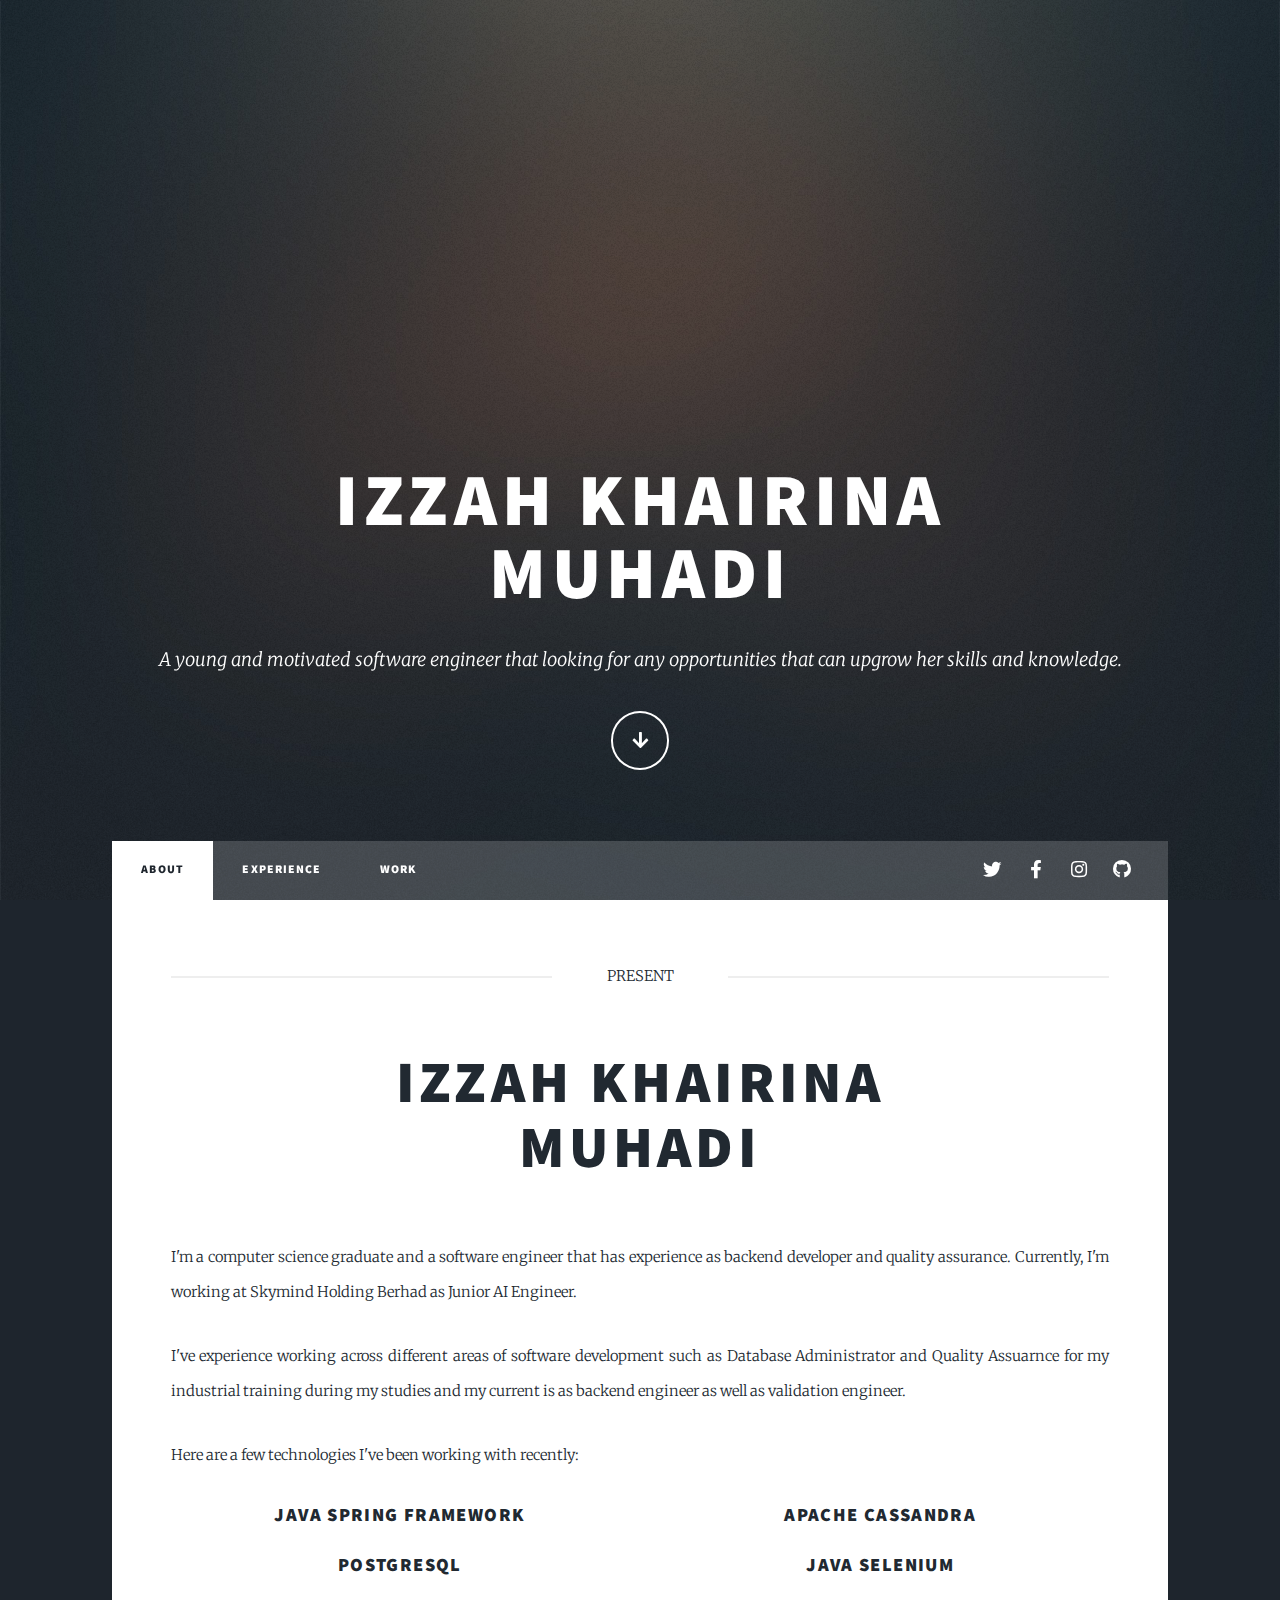
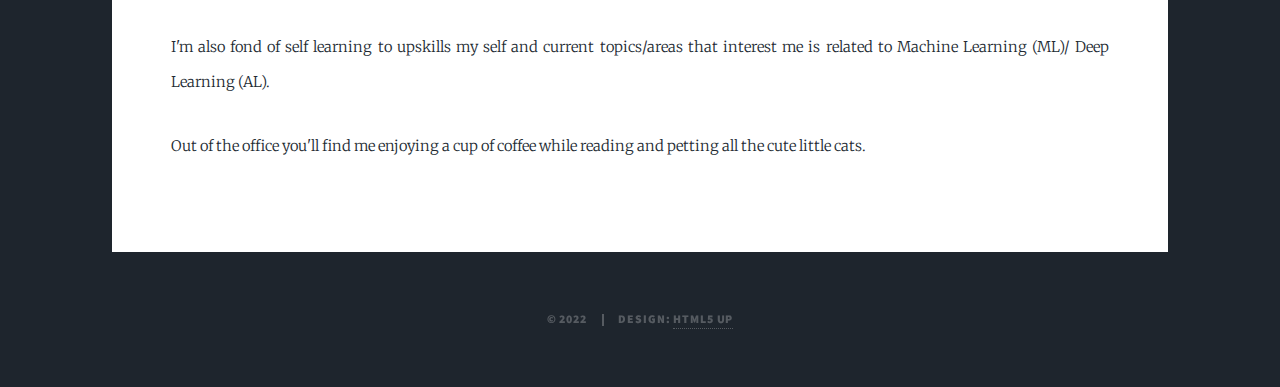
==== commit cd7aa9e2: ":memo: Edit stuff" ====
--- a/index.html
+++ b/index.html
@@ -36,8 +36,8 @@
 					<nav id="nav">
 						<ul class="links">
 							<li class="active"><a href="index.html">ABOUT</a></li>
-							<li><a href="generic.html">EXPERIENCE</a></li>
-							<li><a href="elements.html">WORK</a></li>
+							<li><a href="src/experience.html">EXPERIENCE</a></li>
+							<li><a href="src/work.html">WORK</a></li>
 						</ul>
 						<ul class="icons">
 							<li><a href="#" class="icon brands fa-twitter"><span class="label">Twitter</span></a></li>
@@ -56,10 +56,13 @@
 									<span class="date">PRESENT</span>
 									<h2><a href="#">Izzah Khairina<br />
 									Muhadi</a></h2>
-									<p>I'm a computer science graduate and a software engineer that has experience as backend developer and quality assurance. Currently, 
-										I'm working at Skymind Holding Berhad as Junior AI Engineer.</p>
+									<a href="#" class="image main"><img src="images/profile-pic.jpg" alt="" /></a>
+									<!-- <p>I'm a computer science graduate and a software engineer that has experience as backend developer and quality assurance. Currently, 
+										I'm working at Skymind Holding Berhad as Junior AI Engineer.</p> -->
 								</header>
-								<a href="#" class="image main"><img src="images/pic01.jpg" alt="" /></a>
+								<!-- <a href="#" class="image main"><img src="images/profile-pic.jpg" alt="" /></a> -->
+								<p>I'm a computer science graduate and a software engineer that has experience as backend developer and quality assurance. Currently, 
+									I'm working at Skymind Holding Berhad as Junior AI Engineer.</p>
 								<p>I've experience working across different areas of software development such as Database Administrator and Quality Assuarnce for my industrial training during my studies and my current is as backend engineer as well as 
 									validation engineer. </p>
 								<p>Here are a few technologies I've been working with recently:
--- a/assets/css/main.css
+++ b/assets/css/main.css
@@ -2633,9 +2633,14 @@
 			}
 
 		.image.main {
-			display: block;
+			/* display: block;
 			margin: 4rem 0;
-			width: 100%;
+			width: 100%; */
+			float: right;
+			margin: 0 0 2rem 2rem;
+			top: 0.75rem;
+			width: 25%;
+			height: 10%;
 		}
 
 			.image.main:first-child {
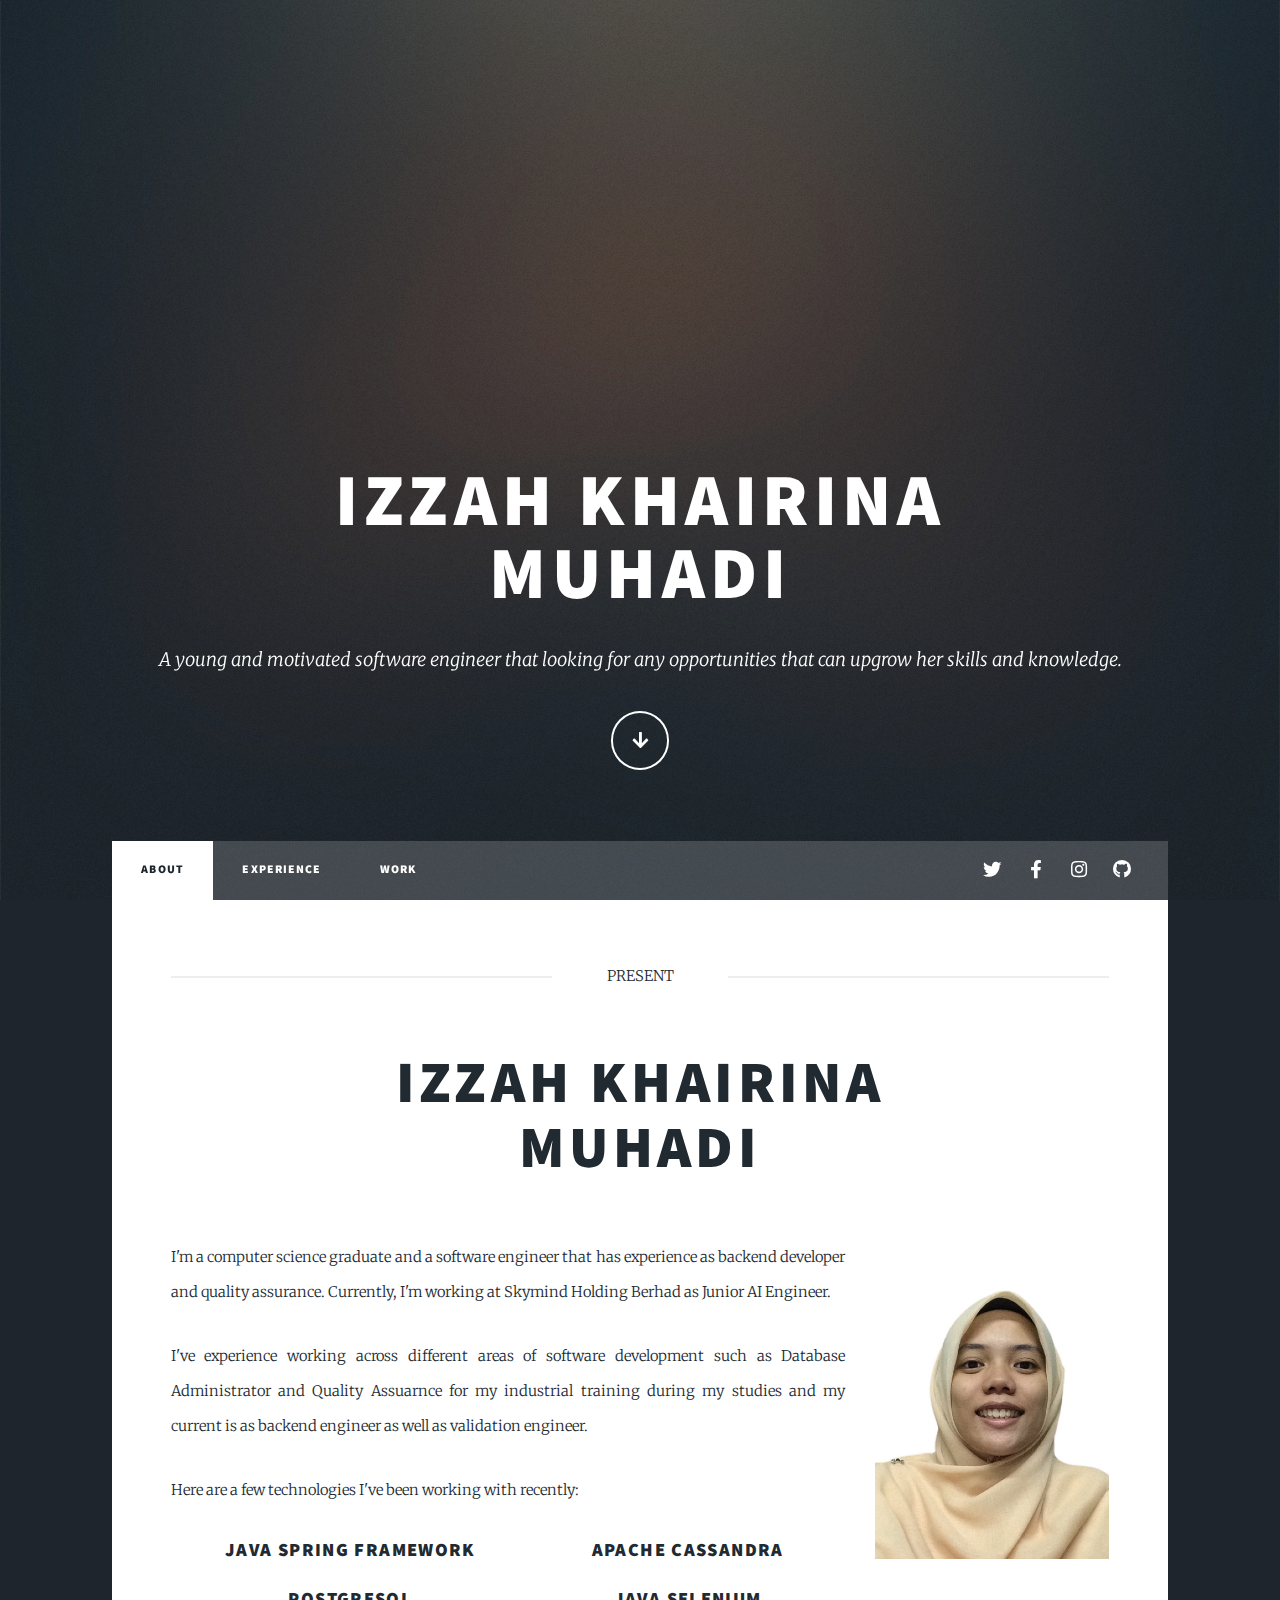
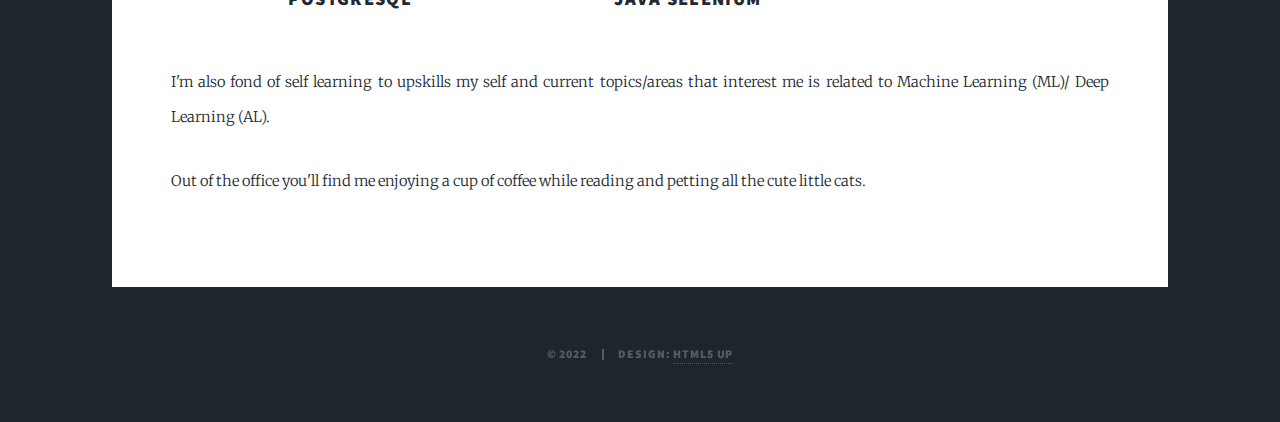
==== commit a3e31e8a: "Update index.html" ====
--- a/index.html
+++ b/index.html
@@ -56,11 +56,11 @@
 									<span class="date">PRESENT</span>
 									<h2><a href="#">Izzah Khairina<br />
 									Muhadi</a></h2>
-									<a href="#" class="image main"><img src="images/profile-pic.jpg" alt="" /></a>
+<!-- 									<a href="#" class="image main"><img src="images/profile-pic.jpg" alt="" /></a> -->
 									<!-- <p>I'm a computer science graduate and a software engineer that has experience as backend developer and quality assurance. Currently, 
 										I'm working at Skymind Holding Berhad as Junior AI Engineer.</p> -->
 								</header>
-								<!-- <a href="#" class="image main"><img src="images/profile-pic.jpg" alt="" /></a> -->
+								<a href="#" class="image main"><img src="images/profile-pic.jpg" alt="" /></a>
 								<p>I'm a computer science graduate and a software engineer that has experience as backend developer and quality assurance. Currently, 
 									I'm working at Skymind Holding Berhad as Junior AI Engineer.</p>
 								<p>I've experience working across different areas of software development such as Database Administrator and Quality Assuarnce for my industrial training during my studies and my current is as backend engineer as well as 
@@ -231,4 +231,4 @@
 			<script src="assets/js/main.js"></script>
 
 	</body>
-</html>+</html>
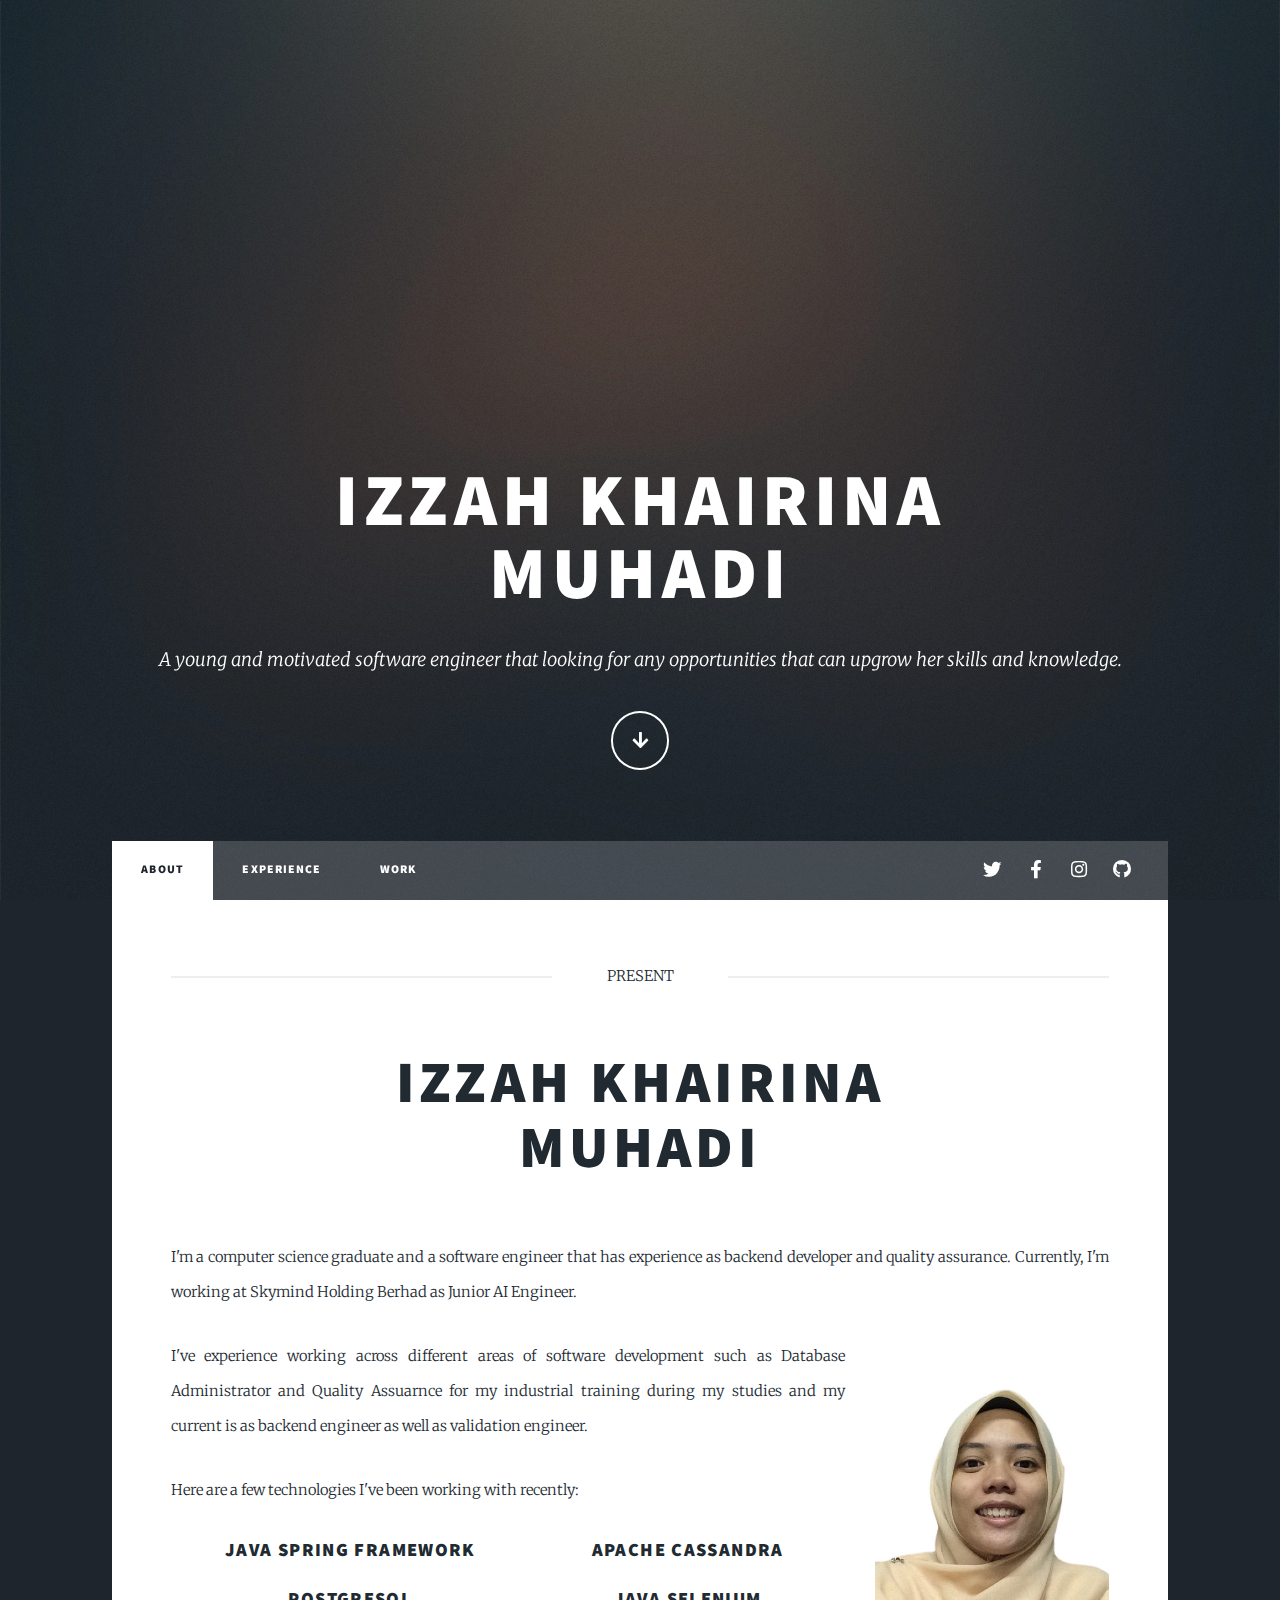
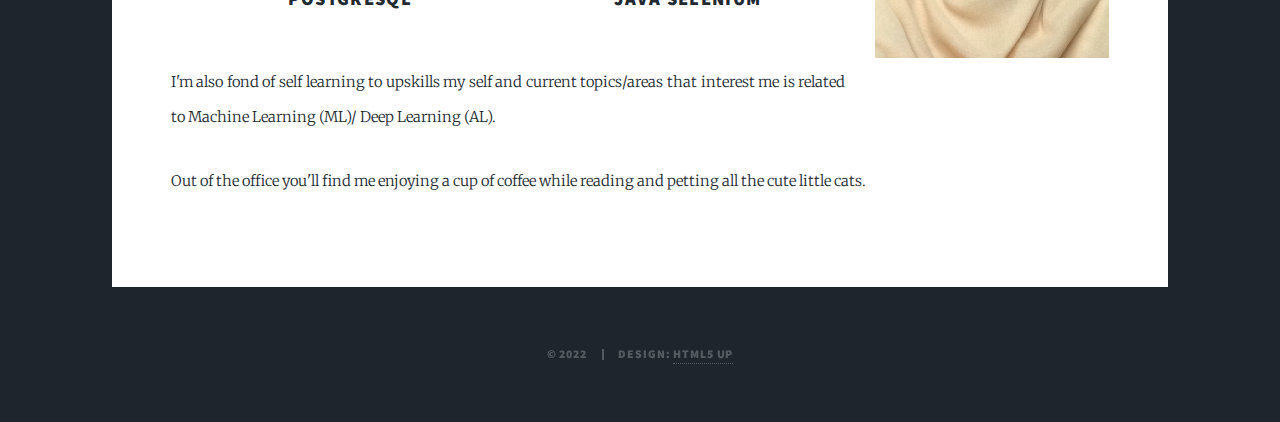
==== commit 42bc2f61: "Update index.html" ====
--- a/index.html
+++ b/index.html
@@ -60,9 +60,9 @@
 									<!-- <p>I'm a computer science graduate and a software engineer that has experience as backend developer and quality assurance. Currently, 
 										I'm working at Skymind Holding Berhad as Junior AI Engineer.</p> -->
 								</header>
-								<a href="#" class="image main"><img src="images/profile-pic.jpg" alt="" /></a>
 								<p>I'm a computer science graduate and a software engineer that has experience as backend developer and quality assurance. Currently, 
 									I'm working at Skymind Holding Berhad as Junior AI Engineer.</p>
+								<a href="#" class="image main"><img src="images/profile-pic.jpg" alt="" /></a>
 								<p>I've experience working across different areas of software development such as Database Administrator and Quality Assuarnce for my industrial training during my studies and my current is as backend engineer as well as 
 									validation engineer. </p>
 								<p>Here are a few technologies I've been working with recently:
